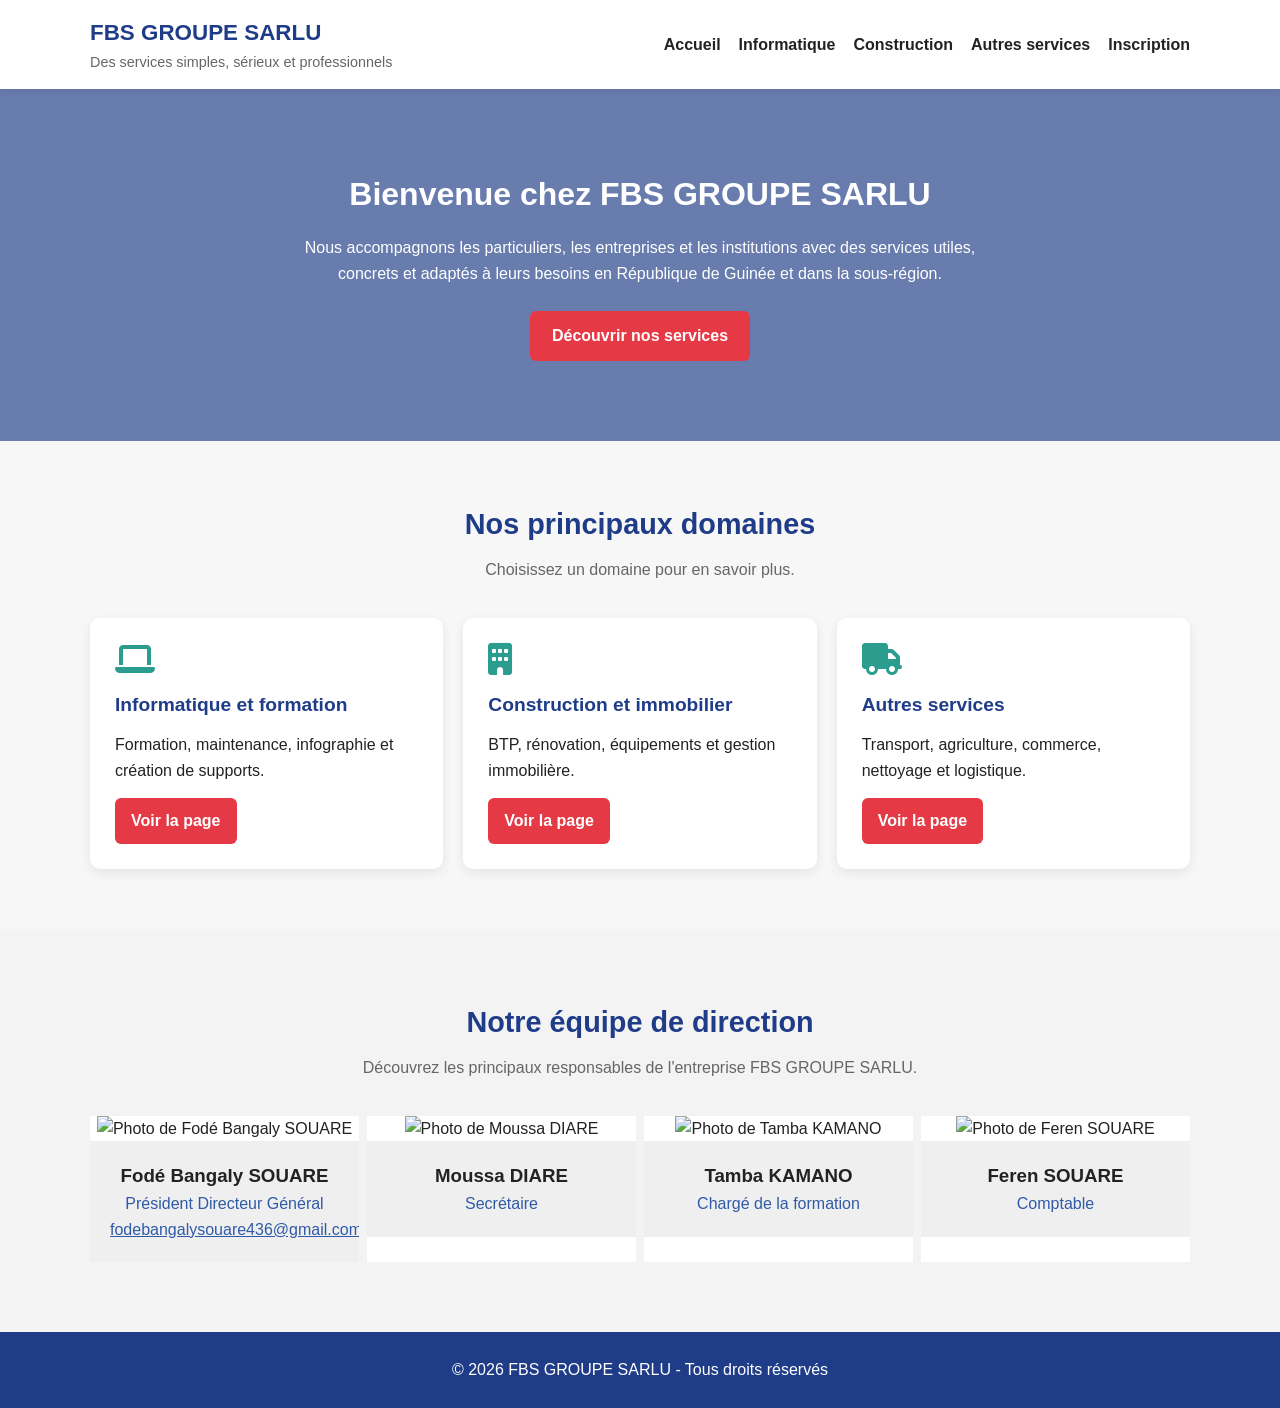
==== index.html @ 75ea6376 "Add files via upload" ====
<!DOCTYPE html>
<html lang="fr">
<head>
  <meta charset="UTF-8">
  <meta name="viewport" content="width=device-width, initial-scale=1.0">
  <title>FBS GROUPE SARLU - Accueil</title>

  <!-- Feuille de style principale pour toutes les pages du site -->
  <link rel="stylesheet" href="style.css">

  <!-- Bibliothèque d’icônes -->
  <link rel="stylesheet" href="https://cdnjs.cloudflare.com/ajax/libs/font-awesome/6.4.0/css/all.min.css">
</head>
<body>

  <!-- En-tête -->
  <header>
    <div class="conteneur contenu-entete">

      <!-- Logo et nom de l’entreprise -->
      <div class="logo">
        <h1>FBS GROUPE SARLU</h1>
        <p>Des services simples, sérieux et professionnels</p>
      </div>

      <!-- Bouton du menu sur téléphone -->
      <button class="bouton-menu" id="boutonMenu" aria-label="Ouvrir le menu">
        <i class="fas fa-bars"></i>
      </button>

      <!-- Menu de navigation à partir de la page principal-->
      <nav>
        <ul id="menu">
          <li><a href="index.html">Accueil</a></li>
          <li><a href="informatique.html">Informatique</a></li>
          <li><a href="construction.html">Construction</a></li>
          <li><a href="services.html">Autres services</a></li>
          <li><a href="inscription.html">Inscription</a></li>
        </ul>
      </nav>

    </div>
  </header>

  <!-- Bannière principale -->
  <section class="banniere accueil">
    <div class="conteneur">
      <h2>Bienvenue chez FBS GROUPE SARLU</h2>
      <p>
        Nous accompagnons les particuliers, les entreprises et les institutions
        avec des services utiles, concrets et adaptés à leurs besoins en République de Guinée
        et dans la sous-région.
      </p>
      <a href="#mon_ancre" class="bouton">Découvrir nos services</a>
    </div>
  </section>

  <!-- Présentation des domaines -->
  <section>
    <div class="conteneur">
      <div class="titre-section">
        <h2 id="mon_ancre"> Nos principaux domaines</h2>
        <p>Choisissez un domaine pour en savoir plus.</p>
      </div>

      <div class="grille-3">

        <div class="carte">
          <i class="fas fa-laptop"></i>
          <h3>Informatique et formation</h3>
          <p>Formation, maintenance, infographie et création de supports.</p>
          <a href="informatique.html" class="bouton petit-bouton">Voir la page</a>
        </div>

        <div class="carte">
          <i class="fas fa-building"></i>
          <h3>Construction et immobilier</h3>
          <p>BTP, rénovation, équipements et gestion immobilière.</p>
          <a href="construction.html" class="bouton petit-bouton">Voir la page</a>
        </div>

        <div class="carte">
          <i class="fas fa-truck"></i>
          <h3>Autres services</h3>
          <p>Transport, agriculture, commerce, nettoyage et logistique.</p>
          <a href="services.html" class="bouton petit-bouton">Voir la page</a>
        </div>

      </div>
    </div>
  </section>

  <!-- Équipe de direction -->
  <section class="equipe">
    <div class="conteneur">
      <div class="titre-section">
        <h2>Notre équipe de direction</h2>
        <p>Découvrez les principaux responsables de l'entreprise FBS GROUPE SARLU.</p>
      </div>

      <div class="grille-equipe">

        <div class="membre">
          <img src="IMAGES/photo Fodé Bangaly Souaré.jpg" alt="Photo de Fodé Bangaly SOUARE" title="PDG SOUARE">
          <div class="infos-membre">
            <h3>Fodé Bangaly SOUARE</h3>
            <p class="poste">Président Directeur Général</p>
            <a href="mailto:fodebangalysouare436@gmail.com">fodebangalysouare436@gmail.com</a>
          </div>
        </div>

        <div class="membre">
          <img src="IMAGES/DIARE.jpeg" alt="Photo de Moussa DIARE" title="DIARE">
          <div class="infos-membre">
            <h3>Moussa DIARE</h3>
            <p class="poste">Secrétaire</p>
          </div>
        </div>

        <div class="membre">
          <img src="IMAGES/KAMANO.jpeg" alt="Photo de Tamba KAMANO">
          <div class="infos-membre">
            <h3>Tamba KAMANO</h3>
            <p class="poste">Chargé de la formation</p>
          </div>
        </div>

        <div class="membre">
          <img src="IMAGES/Feren.jpg" alt="Photo de Feren SOUARE">
          <div class="infos-membre">
            <h3>Feren SOUARE</h3>
            <p class="poste">Comptable</p>
          </div>
        </div>

      </div>
    </div>
  </section>

  <!-- Pied de page -->
  <footer>
    <p>&copy; 2026 FBS GROUPE SARLU - Tous droits réservés</p>
  </footer>

  <!-- Fichier JavaScript -->
  <script src="script.js"></script>
</body>
</html>
---- style.css ----
/* COULEURS DU SITE */
:root {
  --bleu: #1f3c88;
  --vert: #2a9d8f;
  --rouge: #e63946;
  --blanc: #ffffff;
  --gris-clair: #f7f7f7;
  --gris: #666;
  --noir: #222;
}

/* RÉGLAGES GÉNÉRAUX */
* {
  margin: 0;
  padding: 0;
  box-sizing: border-box;
}

body {
  font-family: Arial, sans-serif;
  background-color: var(--gris-clair);
  color: var(--noir);
  line-height: 1.6;
}

/* Conteneur principal */
.conteneur {
  width: 90%;
  max-width: 1100px;
  margin: auto;
}

/* EN-TÊTE */
header {
  background-color: var(--blanc);
  box-shadow: 0 2px 8px rgba(0, 0, 0, 0.08);
  position: sticky;
  top: 0;
  z-index: 1000;
}

.contenu-entete {
  display: flex;
  justify-content: space-between;
  align-items: center;
  padding: 15px 0;
  position: relative;
}

.logo h1 {
  color: var(--bleu);
  font-size: 1.4rem;
}

.logo p {
  color: var(--gris);
  font-size: 0.9rem;
}

/* MENU DE NAVIGATION */
nav ul {
  list-style: none;
  display: flex;
  gap: 18px;
}

nav a {
  text-decoration: none;
  color: var(--noir);
  font-weight: bold;
}

nav a:hover {
  color: var(--vert);
}

/* Bouton menu mobile */
.bouton-menu {
  display: none;
  background: none;
  border: none;
  font-size: 1.4rem;
  color: var(--bleu);
  cursor: pointer;
}

/* BANNIÈRES */
.banniere,
.banniere-page {
  color: white;
  text-align: center;
  padding: 80px 20px;
  background-size: cover;
  background-position: center;
}

/* Image de fond de chaque page */
.accueil {
  background: linear-gradient(rgba(31, 61, 136, 0.664), rgba(31, 61, 136, 0.664)), 
    url("IMAGES/fond_cyber.jpeg");
    background-size: contain;
    background-position: center;
}

.informatique {
  background: linear-gradient(rgba(31, 60, 136, 0.85), rgba(31, 60, 136, 0.85)), 
    url("IMAGES/formation_informatique.jpeg");
  background-size: cover;
  background-position: center;
}

.construction {
  background: linear-gradient(rgba(31, 61, 136, 0.664), rgba(31, 61, 136, 0.664)), 
    url("IMAGES/fond_construction.jpg");
    background-size: cover;
    background-position: center;
}

.services {
  background: linear-gradient(rgba(31, 60, 136, 0.85), rgba(31, 60, 136, 0.85)), 
    url("IMAGES/font_service.jpg");
    background-size: cover;
    background-position: center;
}

.inscription-page {
  background: linear-gradient(rgba(249, 249, 250, 0), rgba(106, 119, 153, 0.85)),
    url("IMAGES/inscripyion.jpg");
}

.banniere h2,
.banniere-page h2 {
  font-size: 2rem;
  margin-bottom: 15px;
}

.banniere p,
.banniere-page p {
  max-width: 700px;
  margin: 0 auto 25px;
}

/* BOUTONS */
.bouton {
  display: inline-block;
  background-color: var(--rouge);
  color: white;
  text-decoration: none;
  padding: 12px 22px;
  border-radius: 6px;
  font-weight: bold;
}

.petit-bouton {
  margin-top: 15px;
  padding: 10px 16px;
}

/* SECTIONS */
section {
  padding: 60px 0;
}

.titre-section {
  text-align: center;
  margin-bottom: 35px;
}

.titre-section h2,
.titre-simple {
  color: var(--bleu);
  font-size: 1.8rem;
  margin-bottom: 10px;
}

.titre-section p {
  color: var(--gris);
}

/* CARTES / SERVICES */
.grille-3 {
  display: grid;
  grid-template-columns: repeat(3, 1fr);
  gap: 20px;
}

.carte {
  background-color: var(--blanc);
  padding: 25px;
  border-radius: 10px;
  box-shadow: 0 4px 12px rgba(0, 0, 0, 0.08);
}

.carte i {
  font-size: 2rem;
  color: var(--vert);
  margin-bottom: 15px;
}

.carte h3 {
  color: var(--bleu);
  margin-bottom: 12px;
  font-size: 1.2rem;
}

/* BLOCS DES INFORMATIONS LIEES AUX IMAGES ET TEXTES */
.contenu-direction,
.image-texte,
.boite-contact {
  display: grid;
  grid-template-columns: 1fr 1fr;
  gap: 30px;
  align-items: center;
}

.direction img,
.image-texte img {
  width: 100%;
  border-radius: 10px;
  object-fit: cover;
  box-shadow: 0 4px 12px rgba(0, 0, 0, 0.12);
}

/* Image un peu plus petite */
.image-texte img {
  max-width: 450px;
  height: 280px;
  object-position: center top;
}

.texte-direction {
  background-color: white;
  padding: 25px;
  border-radius: 10px;
  box-shadow: 0 4px 12px rgba(0, 0, 0, 0.08);
}

/* ÉQUIPE */
.equipe {
  background-color: #f3f3f3;
  padding: 70px 0;
}

.grille-equipe {
  display: grid;
  grid-template-columns: repeat(4, 1fr);
  gap: 8px;
}

.membre {
  background-color: white;
  text-align: center;
  overflow: hidden;
}

.membre img {
  width: 100%;
  height: 300px;
  object-fit: cover;
}

.infos-membre {
  background-color: #efefef;
  padding: 20px;
}

.membre h3 {
  font-weight: bold;
}

.membre .poste {
  color: #2f5aa8;
}

.membre a {
  color: #2f5aa8;
  decoration : none;
  background-position: center;
}

/*FORMULAIRE */
form {
  background-color: white;
  padding: 25px;
  border-radius: 10px;
  box-shadow: 0 4px 12px rgba(0, 0, 0, 0.08);
}

label {
  display: block;
  margin-bottom: 6px;
  font-weight: bold;
  color: var(--bleu);
}

input,
select,
textarea {
  width: 100%;
  padding: 12px;
  margin-bottom: 15px;
  border: 1px solid #ccc;
  border-radius: 6px;
}

button {
  background-color: var(--bleu);
  color: white;
  border: none;
  padding: 12px 18px;
  border-radius: 6px;
  cursor: pointer;
}

form button {
  width: 100%;
}

/* PIED DE PAGE */
footer {
  background-color: var(--bleu);
  color: white;
  text-align: center;
  padding: 25px;
}

/* VERSION TABLETTE */
@media (max-width: 900px) {
  .grille-3,
  .image-texte,
  .contenu-direction,
  .boite-contact,
  .grille-equipe {
    grid-template-columns: 1fr;
  }
}

/* VERSION MOBILE */
@media screen and (max-width: 1200px) {
  .bouton-menu {
    display: block;
  }

  nav ul {
    display: none;
    flex-direction: column;
    background-color: white;
    position: absolute;
    top: 70px;
    right: 5%;
    width: 220px;
    padding: 20px;
    border-radius: 10px;
    box-shadow: 0 4px 12px rgba(0, 0, 0, 0.1);
  }

  nav ul.show {
    display: flex;
  }

  .banniere h2,
  .banniere-page h2 {
    font-size: 1.6rem;
  }
}

.formations-info {
  padding: 60px 0;
  background: #f7f7f7;
}

.titre-categorie {
  color: #1f3c88;
  margin: 40px 0 20px;
  font-size: 1.5rem;
}

.grille-formations {
  display: grid;
  grid-template-columns: repeat(3, 1fr);
  gap: 20px;
}

.formation {
  background: white;
  padding: 20px;
  border-radius: 10px;
  box-shadow: 0 4px 10px rgba(0, 0, 0, 0.08);
}

.formation h4 {
  color: #1f3c88;
  margin-bottom: 12px;
  font-size: 1.15rem;
}

.formation p {
  margin-bottom: 8px;
  color: #222;
}

.infos-inscription {
  background: white;
  margin-top: 40px;
  padding: 25px;
  border-left: 5px solid #1f3c88;
  border-radius: 10px;
  box-shadow: 0 4px 10px rgba(0, 0, 0, 0.08);
}

.infos-inscription h3 {
  color: #1f3c88;
  margin-bottom: 15px;
}

@media (max-width: 900px) {
  .grille-formations {
    grid-template-columns: 1fr 1fr;
  }
}

@media (max-width: 768px) {
  .grille-formations {
    grid-template-columns: 1fr;
  }
}
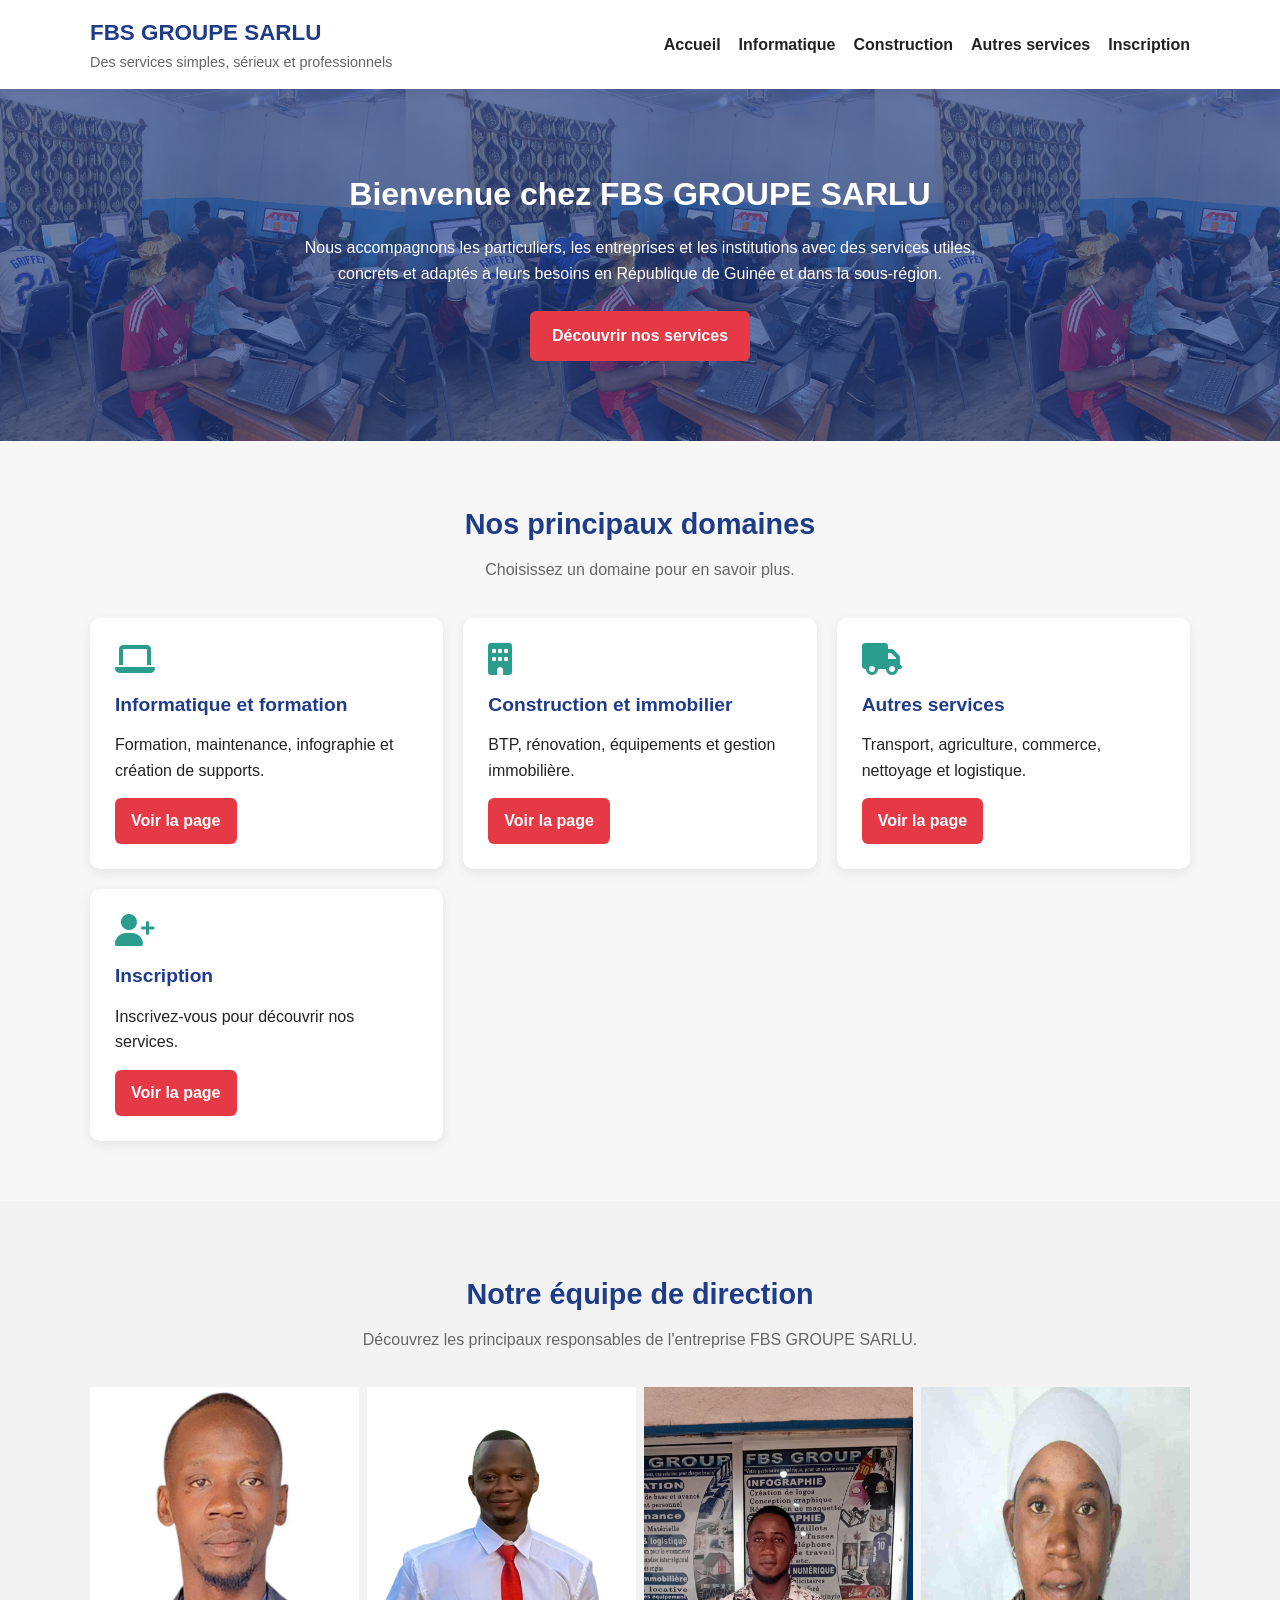
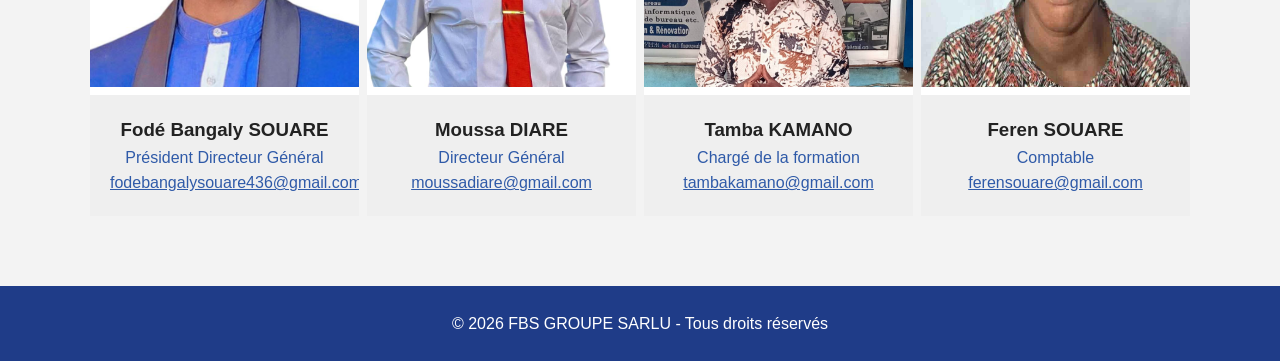
==== commit 02acfa6c: "Add files via upload" ====
--- a/index.html
+++ b/index.html
@@ -86,6 +86,13 @@
           <a href="services.html" class="bouton petit-bouton">Voir la page</a>
         </div>
 
+        <div class="carte">
+          <i class="fas fa-user-plus"></i>
+          <h3>Inscription</h3>
+          <p>Inscrivez-vous pour découvrir nos services.</p>
+          <a href="inscription.html" class="bouton petit-bouton">Voir la page</a>
+        </div>        
+
       </div>
     </div>
   </section>
@@ -101,7 +108,7 @@
       <div class="grille-equipe">
 
         <div class="membre">
-          <img src="IMAGES/photo Fodé Bangaly Souaré.jpg" alt="Photo de Fodé Bangaly SOUARE" title="PDG SOUARE">
+          <img src="IMAGES/photo_souare.jpg" alt="Photo de Fodé Bangaly SOUARE" title="PDG SOUARE">
           <div class="infos-membre">
             <h3>Fodé Bangaly SOUARE</h3>
             <p class="poste">Président Directeur Général</p>
@@ -113,23 +120,26 @@
           <img src="IMAGES/DIARE.jpeg" alt="Photo de Moussa DIARE" title="DIARE">
           <div class="infos-membre">
             <h3>Moussa DIARE</h3>
-            <p class="poste">Secrétaire</p>
+            <p class="poste">Directeur Général</p>
+            <a href="mailto:moussadiare@gmail.com">moussadiare@gmail.com</a>
           </div>
         </div>
 
         <div class="membre">
-          <img src="IMAGES/KAMANO.jpeg" alt="Photo de Tamba KAMANO">
+          <img src="IMAGES/KAMANO.jpeg" alt="Photo de Tamba KAMANO" title="KAMANO">
           <div class="infos-membre">
             <h3>Tamba KAMANO</h3>
             <p class="poste">Chargé de la formation</p>
+            <a href="mailto:tambakamano@gmail.com">tambakamano@gmail.com</a>
           </div>
         </div>
 
         <div class="membre">
-          <img src="IMAGES/Feren.jpg" alt="Photo de Feren SOUARE">
+          <img src="IMAGES/Feren.jpg" alt="Photo de Feren SOUARE" title="Feren SOUARE">
           <div class="infos-membre">
             <h3>Feren SOUARE</h3>
             <p class="poste">Comptable</p>
+            <a href="mailto:ferensouare@gmail.com">ferensouare@gmail.com</a>
           </div>
         </div>
 
--- a/style.css
+++ b/style.css
@@ -423,4 +423,5 @@
   .grille-formations {
     grid-template-columns: 1fr;
   }
-}+}
+
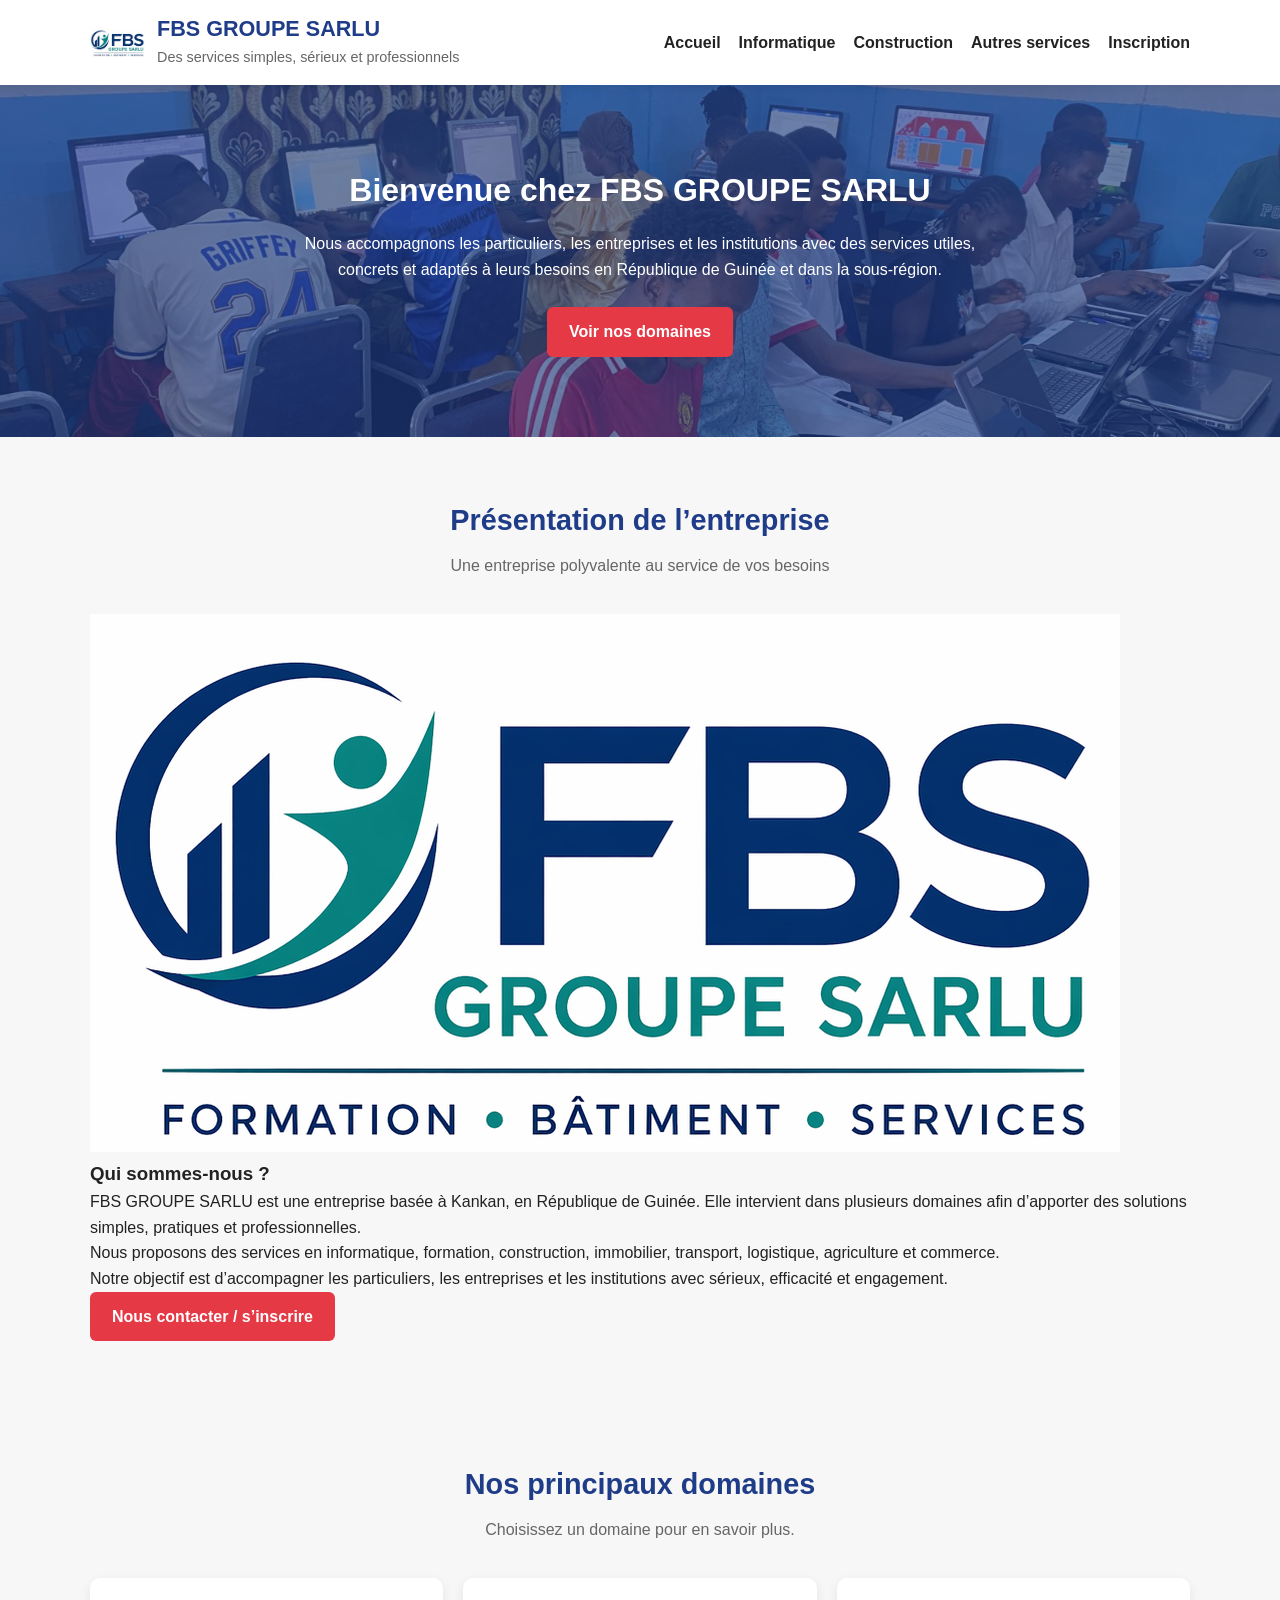
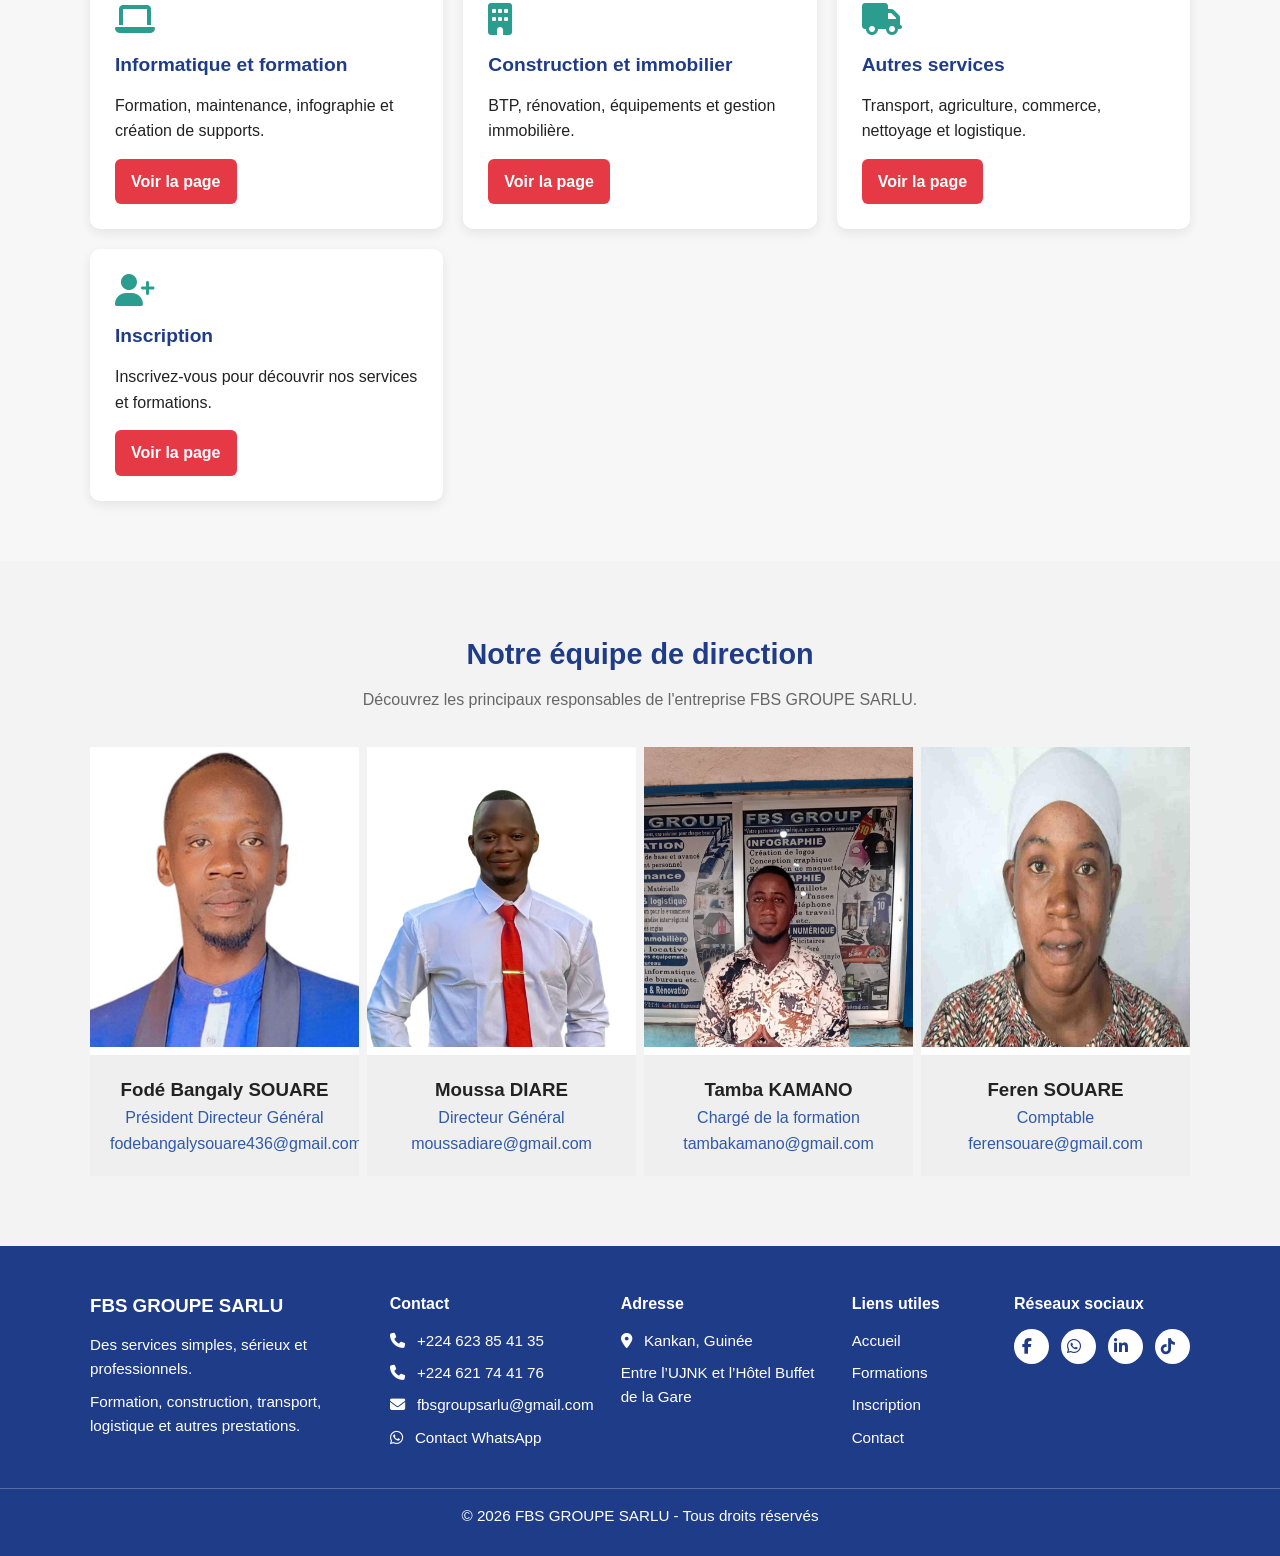
==== commit 9af6b94f: "Add files via upload" ====
--- a/index.html
+++ b/index.html
@@ -5,30 +5,29 @@
   <meta name="viewport" content="width=device-width, initial-scale=1.0">
   <title>FBS GROUPE SARLU - Accueil</title>
 
-  <!-- Feuille de style principale pour toutes les pages du site -->
   <link rel="stylesheet" href="style.css">
 
-  <!-- Bibliothèque d’icônes -->
   <link rel="stylesheet" href="https://cdnjs.cloudflare.com/ajax/libs/font-awesome/6.4.0/css/all.min.css">
 </head>
+
 <body>
 
   <!-- En-tête -->
   <header>
     <div class="conteneur contenu-entete">
 
-      <!-- Logo et nom de l’entreprise -->
       <div class="logo">
-        <h1>FBS GROUPE SARLU</h1>
-        <p>Des services simples, sérieux et professionnels</p>
-      </div>
-
-      <!-- Bouton du menu sur téléphone -->
+        <img src="IMAGES/Logo.png" alt="Logo FBS GROUPE SARLU">
+        <div class="texte-logo">
+          <h1>FBS GROUPE SARLU</h1>
+          <p>Des services simples, sérieux et professionnels</p>
+        </div>
+      </div>
+
       <button class="bouton-menu" id="boutonMenu" aria-label="Ouvrir le menu">
         <i class="fas fa-bars"></i>
       </button>
 
-      <!-- Menu de navigation à partir de la page principal-->
       <nav>
         <ul id="menu">
           <li><a href="index.html">Accueil</a></li>
@@ -51,15 +50,55 @@
         avec des services utiles, concrets et adaptés à leurs besoins en République de Guinée
         et dans la sous-région.
       </p>
-      <a href="#mon_ancre" class="bouton">Découvrir nos services</a>
+      <a href="#domaines" class="bouton">Voir nos domaines</a>
+    </div>
+  </section>
+
+  <!-- Présentation de l'entreprise -->
+  <section class="presentation-entreprise">
+    <div class="conteneur">
+
+      <div class="titre-section">
+        <h2>Présentation de l’entreprise</h2>
+        <p>Une entreprise polyvalente au service de vos besoins</p>
+      </div>
+
+      <div class="presentation-bloc">
+        <div class="presentation-logo">
+          <img src="IMAGES/Logo.png" alt="Logo FBS GROUPE SARLU">
+        </div>
+
+        <div class="presentation-texte">
+          <h3>Qui sommes-nous ?</h3>
+
+          <p>
+            FBS GROUPE SARLU est une entreprise basée à Kankan, en République de Guinée.
+            Elle intervient dans plusieurs domaines afin d’apporter des solutions simples,
+            pratiques et professionnelles.
+          </p>
+
+          <p>
+            Nous proposons des services en informatique, formation, construction,
+            immobilier, transport, logistique, agriculture et commerce.
+          </p>
+
+          <p>
+            Notre objectif est d’accompagner les particuliers, les entreprises et les
+            institutions avec sérieux, efficacité et engagement.
+          </p>
+
+          <a href="inscription.html" class="bouton bouton-secondaire">Nous contacter / s’inscrire</a>
+        </div>
+      </div>
+
     </div>
   </section>
 
   <!-- Présentation des domaines -->
-  <section>
+  <section id="domaines">
     <div class="conteneur">
       <div class="titre-section">
-        <h2 id="mon_ancre"> Nos principaux domaines</h2>
+        <h2>Nos principaux domaines</h2>
         <p>Choisissez un domaine pour en savoir plus.</p>
       </div>
 
@@ -89,9 +128,9 @@
         <div class="carte">
           <i class="fas fa-user-plus"></i>
           <h3>Inscription</h3>
-          <p>Inscrivez-vous pour découvrir nos services.</p>
+          <p>Inscrivez-vous pour découvrir nos services et formations.</p>
           <a href="inscription.html" class="bouton petit-bouton">Voir la page</a>
-        </div>        
+        </div>
 
       </div>
     </div>
@@ -147,12 +186,71 @@
     </div>
   </section>
 
-  <!-- Pied de page -->
-  <footer>
+<!-- Pied de page -->
+<footer class="footer">
+  <div class="conteneur footer-contenu">
+
+    <div class="footer-bloc">
+      <h3>FBS GROUPE SARLU</h3>
+      <p>Des services simples, sérieux et professionnels.</p>
+      <p>Formation, construction, transport, logistique et autres prestations.</p>
+    </div>
+
+    <div class="footer-bloc">
+      <h4>Contact</h4>
+
+      <p>
+        <i class="fas fa-phone"></i>
+        <a href="tel:+224623854135">+224 623 85 41 35</a>
+      </p>
+
+      <p>
+        <i class="fas fa-phone"></i>
+        <a href="tel:+224621744176">+224 621 74 41 76</a>
+      </p>
+
+      <p>
+        <i class="fas fa-envelope"></i>
+        <a href="mailto:fbsgroupsarlu@gmail.com">fbsgroupsarlu@gmail.com</a>
+      </p>
+
+      <p>
+        <i class="fab fa-whatsapp"></i>
+        <a href="https://wa.me/224623854135" target="_blank">Contact WhatsApp</a>
+      </p>
+    </div>
+
+    <div class="footer-bloc">
+      <h4>Adresse</h4>
+      <p><i class="fas fa-map-marker-alt"></i> Kankan, Guinée</p>
+      <p>Entre l’UJNK et l’Hôtel Buffet de la Gare</p>
+    </div>
+
+    <div class="footer-bloc">
+      <h4>Liens utiles</h4>
+      <p><a href="index.html">Accueil</a></p>
+      <p><a href="informatique.html">Formations</a></p>
+      <p><a href="inscription.html">Inscription</a></p>
+      <p><a href="services.html#contact">Contact</a></p>
+    </div>
+
+    <div class="footer-bloc">
+      <h4>Réseaux sociaux</h4>
+      <div class="reseaux">
+        <a href="https://www.facebook.com/share/1CaRw7N6yn/?mibextid=wwXIfr" target="_blank" aria-label="Facebook"><i class="fab fa-facebook-f"></i></a>
+        <a href="https://wa.me/224623854135" target="_blank" aria-label="WhatsApp"><i class="fab fa-whatsapp"></i></a>
+        <a href="#" aria-label="LinkedIn"><i class="fab fa-linkedin-in"></i></a>
+        <a href="#" aria-label="TikTok"><i class="fab fa-tiktok"></i></a>
+      </div>
+    </div>
+
+  </div>
+
+  <div class="footer-bas">
     <p>&copy; 2026 FBS GROUPE SARLU - Tous droits réservés</p>
-  </footer>
-
-  <!-- Fichier JavaScript -->
+  </div>
+</footer>
+
   <script src="script.js"></script>
 </body>
 </html>
--- a/style.css
+++ b/style.css
@@ -23,7 +23,6 @@
   line-height: 1.6;
 }
 
-/* Conteneur principal */
 .conteneur {
   width: 90%;
   max-width: 1100px;
@@ -45,23 +44,48 @@
   align-items: center;
   padding: 15px 0;
   position: relative;
+  gap: 35px;
+}
+
+/* LOGO */
+.logo {
+  display: flex;
+  align-items: center;
+  gap: 12px;
+  flex-shrink: 0;
+}
+
+.logo img {
+  width: 55px;
+  height: 55px;
+  object-fit: contain;
+}
+
+.texte-logo {
+  display: flex;
+  flex-direction: column;
 }
 
 .logo h1 {
   color: var(--bleu);
-  font-size: 1.4rem;
+  font-size: 1.35rem;
+  line-height: 1.2;
+  margin: 0;
+  white-space: nowrap;
 }
 
 .logo p {
   color: var(--gris);
   font-size: 0.9rem;
-}
-
-/* MENU DE NAVIGATION */
+  margin-top: 4px;
+}
+
+/* MENU */
 nav ul {
   list-style: none;
   display: flex;
   gap: 18px;
+  align-items: center;
 }
 
 nav a {
@@ -74,12 +98,12 @@
   color: var(--vert);
 }
 
-/* Bouton menu mobile */
+/* BOUTON MENU MOBILE */
 .bouton-menu {
   display: none;
   background: none;
   border: none;
-  font-size: 1.4rem;
+  font-size: 1.5rem;
   color: var(--bleu);
   cursor: pointer;
 }
@@ -94,38 +118,44 @@
   background-position: center;
 }
 
-/* Image de fond de chaque page */
 .accueil {
-  background: linear-gradient(rgba(31, 61, 136, 0.664), rgba(31, 61, 136, 0.664)), 
+  background:
+    linear-gradient(rgba(31, 61, 136, 0.66), rgba(31, 61, 136, 0.66)),
     url("IMAGES/fond_cyber.jpeg");
-    background-size: contain;
-    background-position: center;
+  background-size: cover;
+  background-position: center;
 }
 
 .informatique {
-  background: linear-gradient(rgba(31, 60, 136, 0.85), rgba(31, 60, 136, 0.85)), 
+  background:
+    linear-gradient(rgba(31, 60, 136, 0.85), rgba(31, 60, 136, 0.85)),
     url("IMAGES/formation_informatique.jpeg");
   background-size: cover;
   background-position: center;
 }
 
 .construction {
-  background: linear-gradient(rgba(31, 61, 136, 0.664), rgba(31, 61, 136, 0.664)), 
+  background:
+    linear-gradient(rgba(31, 61, 136, 0.66), rgba(31, 61, 136, 0.66)),
     url("IMAGES/fond_construction.jpg");
-    background-size: cover;
-    background-position: center;
+  background-size: cover;
+  background-position: center;
 }
 
 .services {
-  background: linear-gradient(rgba(31, 60, 136, 0.85), rgba(31, 60, 136, 0.85)), 
+  background:
+    linear-gradient(rgba(31, 60, 136, 0.85), rgba(31, 60, 136, 0.85)),
     url("IMAGES/font_service.jpg");
-    background-size: cover;
-    background-position: center;
+  background-size: cover;
+  background-position: center;
 }
 
 .inscription-page {
-  background: linear-gradient(rgba(249, 249, 250, 0), rgba(106, 119, 153, 0.85)),
-    url("IMAGES/inscripyion.jpg");
+  background:
+    linear-gradient(rgba(31, 60, 136, 0.75), rgba(31, 60, 136, 0.75)),
+    url("IMAGES/inscription.jpg");
+  background-size: cover;
+  background-position: center;
 }
 
 .banniere h2,
@@ -151,6 +181,10 @@
   font-weight: bold;
 }
 
+.bouton:hover {
+  opacity: 0.9;
+}
+
 .petit-bouton {
   margin-top: 15px;
   padding: 10px 16px;
@@ -203,7 +237,7 @@
   font-size: 1.2rem;
 }
 
-/* BLOCS DES INFORMATIONS LIEES AUX IMAGES ET TEXTES */
+/* BLOCS IMAGE + TEXTE */
 .contenu-direction,
 .image-texte,
 .boite-contact {
@@ -221,7 +255,6 @@
   box-shadow: 0 4px 12px rgba(0, 0, 0, 0.12);
 }
 
-/* Image un peu plus petite */
 .image-texte img {
   max-width: 450px;
   height: 280px;
@@ -268,17 +301,16 @@
   font-weight: bold;
 }
 
-.membre .poste {
-  color: #2f5aa8;
-}
-
+.membre .poste,
 .membre a {
   color: #2f5aa8;
-  decoration : none;
-  background-position: center;
-}
-
-/*FORMULAIRE */
+}
+
+.membre a {
+  text-decoration: none;
+}
+
+/* FORMULAIRE */
 form {
   background-color: white;
   padding: 25px;
@@ -316,15 +348,152 @@
   width: 100%;
 }
 
+/* FORMATIONS */
+.formations-info {
+  padding: 60px 0;
+  background: var(--gris-clair);
+}
+
+.titre-categorie {
+  color: var(--bleu);
+  margin: 40px 0 20px;
+  font-size: 1.5rem;
+}
+
+.grille-formations {
+  display: grid;
+  grid-template-columns: repeat(3, 1fr);
+  gap: 20px;
+}
+
+.formation {
+  background: white;
+  padding: 20px;
+  border-radius: 10px;
+  box-shadow: 0 4px 10px rgba(0, 0, 0, 0.08);
+}
+
+.formation h4 {
+  color: var(--bleu);
+  margin-bottom: 12px;
+  font-size: 1.15rem;
+}
+
+.formation p {
+  margin-bottom: 8px;
+  color: var(--noir);
+}
+
+.infos-inscription {
+  background: white;
+  margin-top: 40px;
+  padding: 25px;
+  border-left: 5px solid var(--bleu);
+  border-radius: 10px;
+  box-shadow: 0 4px 10px rgba(0, 0, 0, 0.08);
+}
+
+.infos-inscription h3 {
+  color: var(--bleu);
+  margin-bottom: 15px;
+}
+
+/* BLOC PDF */
+.bloc-pdf {
+  background-color: #ffffff;
+}
+
+.carte-pdf {
+  display: flex;
+  align-items: center;
+  gap: 25px;
+  background: var(--blanc);
+  padding: 30px;
+  border-radius: 12px;
+  box-shadow: 0 4px 12px rgba(0, 0, 0, 0.08);
+  border-left: 6px solid var(--rouge);
+}
+
+.carte-pdf i {
+  font-size: 3rem;
+  color: var(--rouge);
+}
+
+.carte-pdf h3 {
+  color: var(--bleu);
+  margin-bottom: 10px;
+}
+
+.carte-pdf p {
+  margin-bottom: 18px;
+}
+
 /* PIED DE PAGE */
-footer {
-  background-color: var(--bleu);
+.footer {
+  background: var(--bleu);
   color: white;
+  padding: 45px 0 20px;
+}
+
+.footer-contenu {
+  display: grid;
+  grid-template-columns: 2fr 1.5fr 1.5fr 1fr 1fr;
+  gap: 25px;
+}
+
+.footer h3,
+.footer h4 {
+  margin-bottom: 12px;
+}
+
+.footer p {
+  margin-bottom: 8px;
+  font-size: 0.95rem;
+}
+
+.footer a {
+  color: white;
+  text-decoration: none;
+}
+
+.footer a:hover {
+  color: var(--vert);
+}
+
+.footer i {
+  margin-right: 8px;
+}
+
+.reseaux {
+  display: flex;
+  gap: 12px;
+}
+
+.reseaux a {
+  background: white;
+  color: var(--bleu);
+  width: 35px;
+  height: 35px;
+  border-radius: 50%;
+  display: flex;
+  align-items: center;
+  justify-content: center;
+  font-size: 1rem;
+}
+
+.reseaux a:hover {
+  background: var(--vert);
+  color: white;
+}
+
+.footer-bas {
   text-align: center;
-  padding: 25px;
-}
-
-/* VERSION TABLETTE */
+  margin-top: 30px;
+  padding-top: 15px;
+  border-top: 1px solid rgba(255, 255, 255, 0.25);
+}
+
+/* TABLETTE */
 @media (max-width: 900px) {
   .grille-3,
   .image-texte,
@@ -333,10 +502,18 @@
   .grille-equipe {
     grid-template-columns: 1fr;
   }
-}
-
-/* VERSION MOBILE */
-@media screen and (max-width: 1200px) {
+
+  .grille-formations {
+    grid-template-columns: 1fr 1fr;
+  }
+
+  .footer-contenu {
+    grid-template-columns: 1fr 1fr;
+  }
+}
+
+/* MOBILE */
+@media (max-width: 768px) {
   .bouton-menu {
     display: block;
   }
@@ -346,12 +523,12 @@
     flex-direction: column;
     background-color: white;
     position: absolute;
-    top: 70px;
-    right: 5%;
-    width: 220px;
+    top: 75px;
+    right: 0;
+    width: 230px;
     padding: 20px;
     border-radius: 10px;
-    box-shadow: 0 4px 12px rgba(0, 0, 0, 0.1);
+    box-shadow: 0 4px 12px rgba(0, 0, 0, 0.12);
   }
 
   nav ul.show {
@@ -362,66 +539,36 @@
   .banniere-page h2 {
     font-size: 1.6rem;
   }
-}
-
-.formations-info {
-  padding: 60px 0;
-  background: #f7f7f7;
-}
-
-.titre-categorie {
-  color: #1f3c88;
-  margin: 40px 0 20px;
-  font-size: 1.5rem;
-}
-
-.grille-formations {
-  display: grid;
-  grid-template-columns: repeat(3, 1fr);
-  gap: 20px;
-}
-
-.formation {
-  background: white;
-  padding: 20px;
-  border-radius: 10px;
-  box-shadow: 0 4px 10px rgba(0, 0, 0, 0.08);
-}
-
-.formation h4 {
-  color: #1f3c88;
-  margin-bottom: 12px;
-  font-size: 1.15rem;
-}
-
-.formation p {
-  margin-bottom: 8px;
-  color: #222;
-}
-
-.infos-inscription {
-  background: white;
-  margin-top: 40px;
-  padding: 25px;
-  border-left: 5px solid #1f3c88;
-  border-radius: 10px;
-  box-shadow: 0 4px 10px rgba(0, 0, 0, 0.08);
-}
-
-.infos-inscription h3 {
-  color: #1f3c88;
-  margin-bottom: 15px;
-}
-
-@media (max-width: 900px) {
-  .grille-formations {
-    grid-template-columns: 1fr 1fr;
-  }
-}
-
-@media (max-width: 768px) {
+
   .grille-formations {
     grid-template-columns: 1fr;
   }
-}
-
+
+  .footer-contenu {
+    grid-template-columns: 1fr;
+    text-align: center;
+  }
+
+  .reseaux {
+    justify-content: center;
+  }
+
+  .carte-pdf {
+    flex-direction: column;
+    text-align: center;
+  }
+
+  .logo img {
+    width: 70px;
+    height: 70px;
+  }
+
+  .logo h1 {
+    font-size: 1.05rem;
+  }
+
+  .logo p {
+    font-size: 0.8rem;
+  }
+}
+
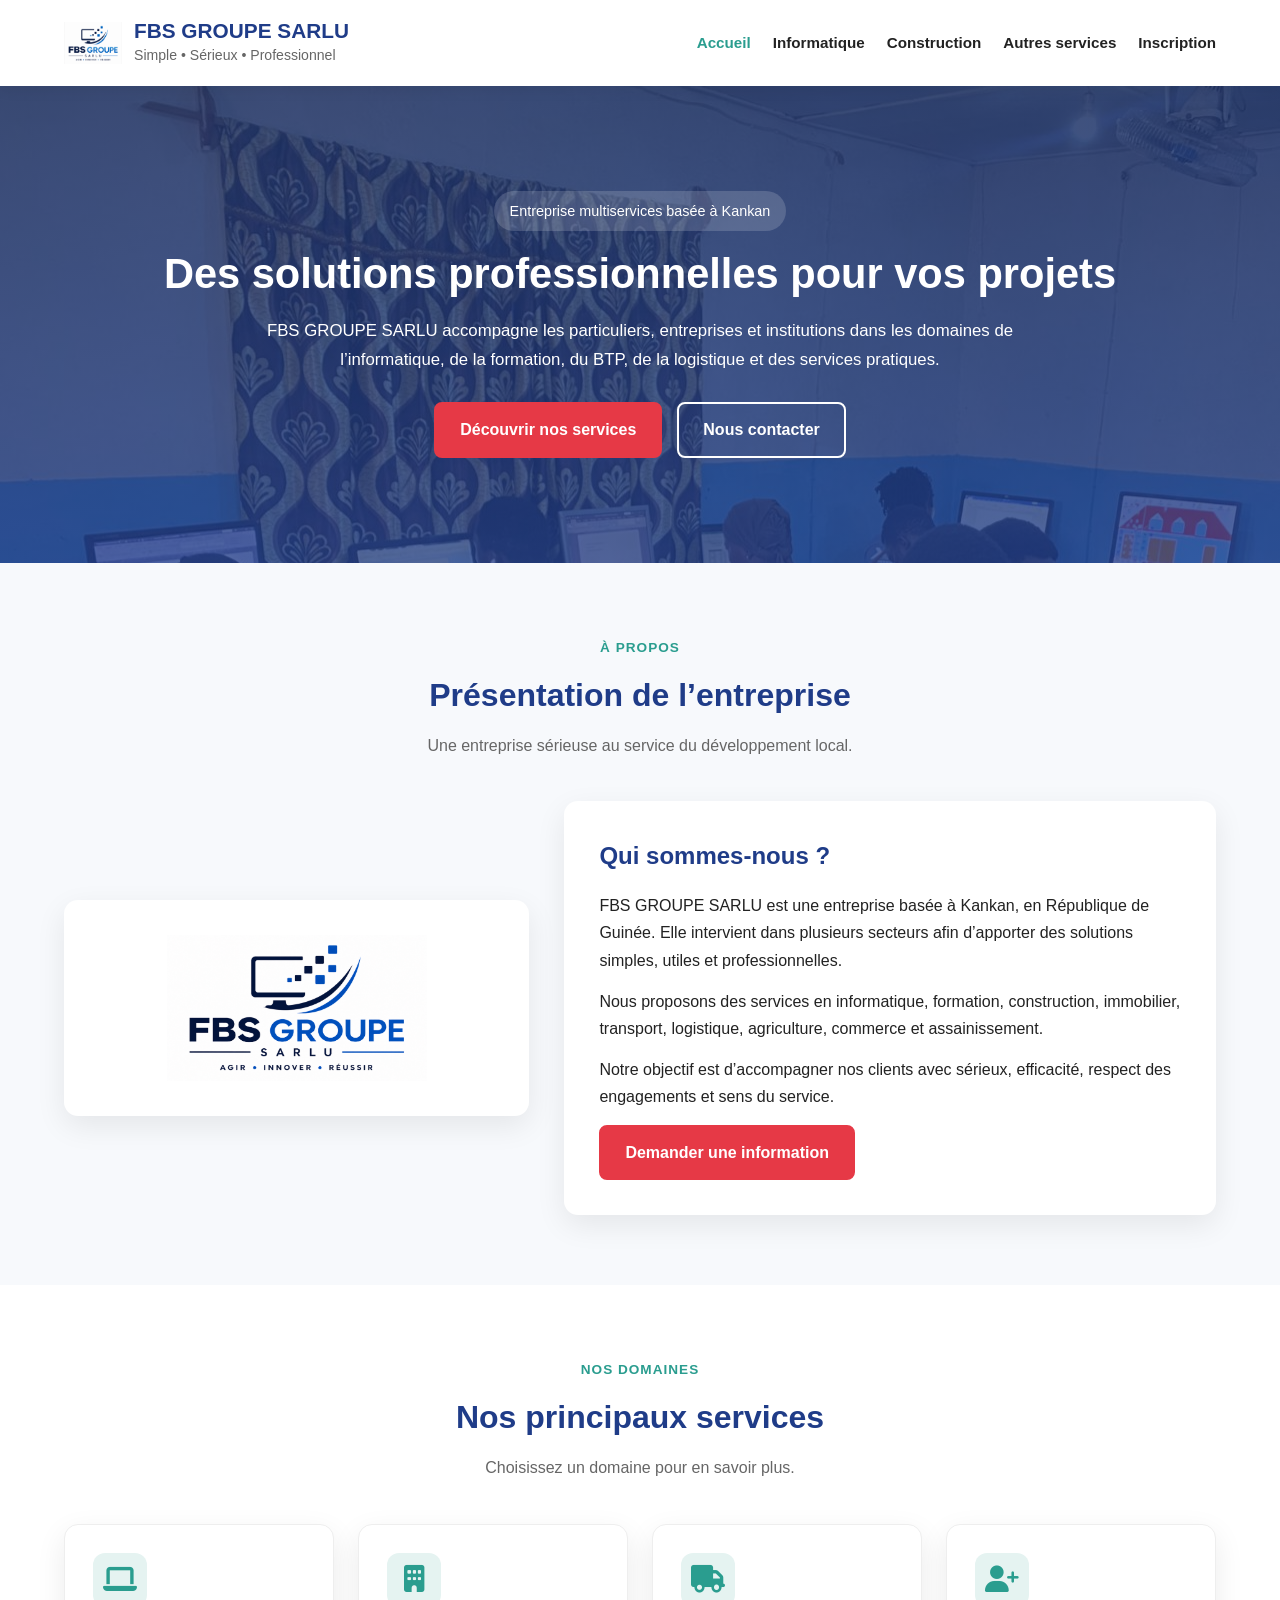
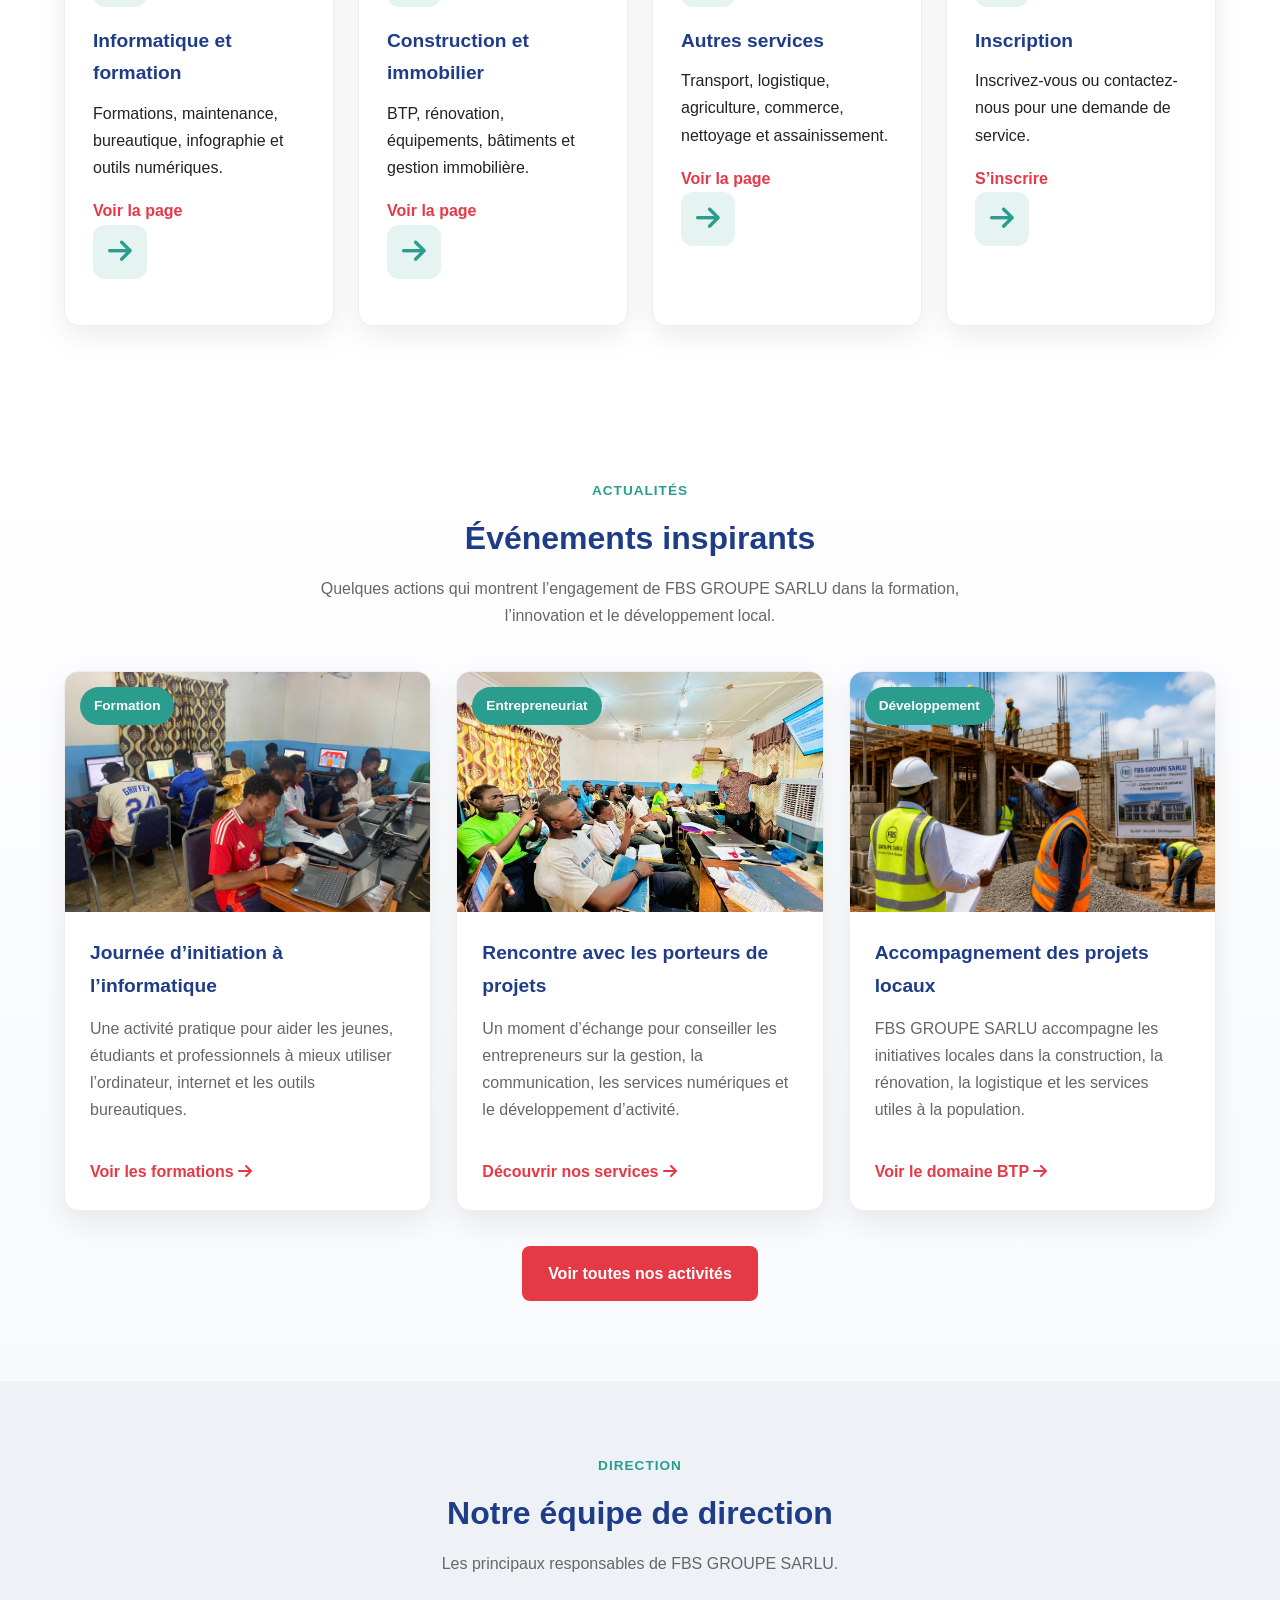
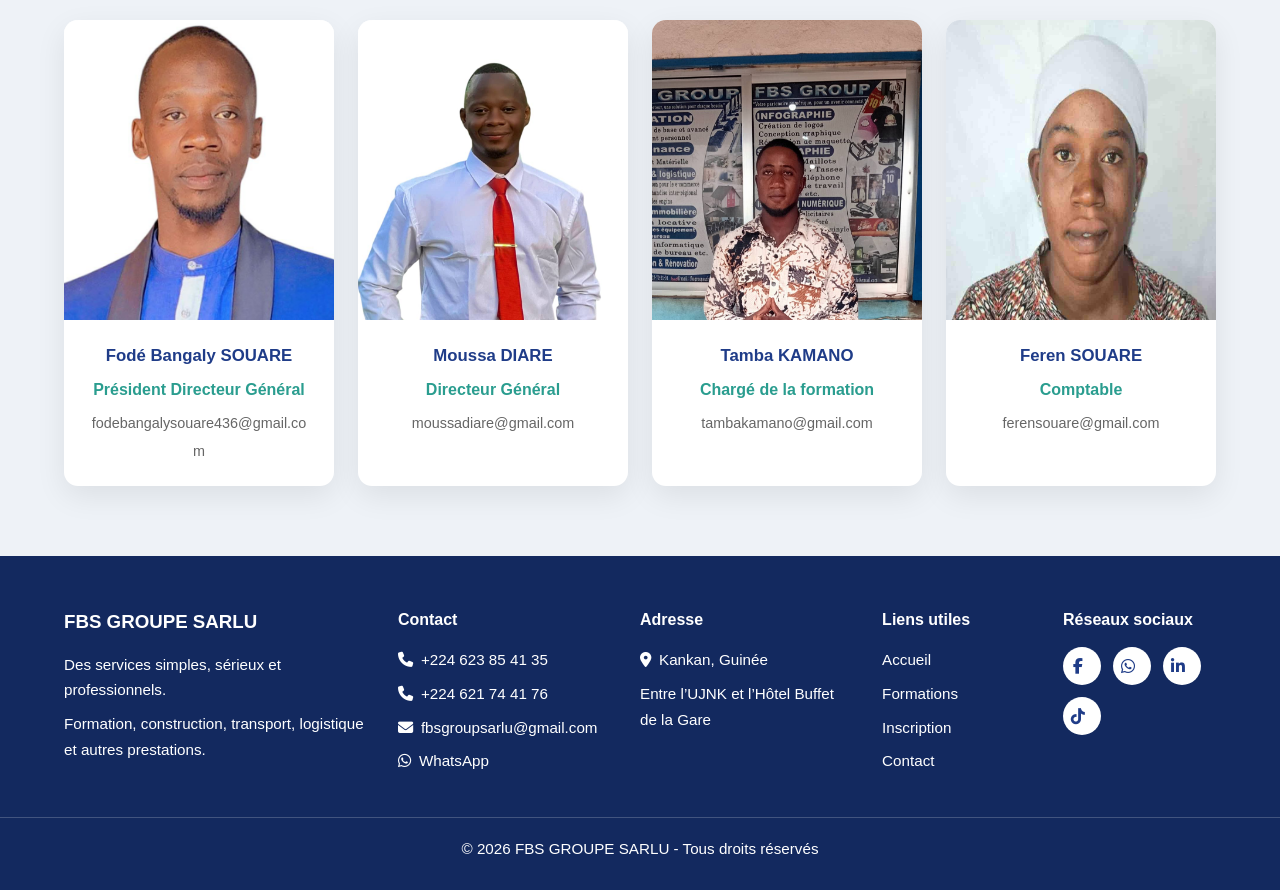
==== commit b089da77: "Add files via upload" ====
--- a/index.html
+++ b/index.html
@@ -4,33 +4,32 @@
   <meta charset="UTF-8">
   <meta name="viewport" content="width=device-width, initial-scale=1.0">
   <title>FBS GROUPE SARLU - Accueil</title>
+  <meta name="description" content="FBS GROUPE SARLU, entreprise polyvalente basée à Kankan en Guinée : informatique, formation, construction, transport, logistique, agriculture et services.">
 
   <link rel="stylesheet" href="style.css">
-
   <link rel="stylesheet" href="https://cdnjs.cloudflare.com/ajax/libs/font-awesome/6.4.0/css/all.min.css">
 </head>
 
 <body>
 
-  <!-- En-tête -->
-  <header>
+  <header class="entete">
     <div class="conteneur contenu-entete">
 
-      <div class="logo">
+      <a href="index.html" class="logo">
         <img src="IMAGES/Logo.png" alt="Logo FBS GROUPE SARLU">
         <div class="texte-logo">
           <h1>FBS GROUPE SARLU</h1>
-          <p>Des services simples, sérieux et professionnels</p>
-        </div>
-      </div>
+          <p>Simple • Sérieux • Professionnel</p>
+        </div>
+      </a>
 
       <button class="bouton-menu" id="boutonMenu" aria-label="Ouvrir le menu">
         <i class="fas fa-bars"></i>
       </button>
 
-      <nav>
+      <nav class="navigation">
         <ul id="menu">
-          <li><a href="index.html">Accueil</a></li>
+          <li><a class="actif" href="index.html">Accueil</a></li>
           <li><a href="informatique.html">Informatique</a></li>
           <li><a href="construction.html">Construction</a></li>
           <li><a href="services.html">Autres services</a></li>
@@ -41,215 +40,283 @@
     </div>
   </header>
 
-  <!-- Bannière principale -->
-  <section class="banniere accueil">
-    <div class="conteneur">
-      <h2>Bienvenue chez FBS GROUPE SARLU</h2>
+  <main>
+
+    <section class="banniere accueil">
+      <div class="conteneur">
+        <span class="badge">Entreprise multiservices basée à Kankan</span>
+        <h2>Des solutions professionnelles pour vos projets</h2>
+        <p>
+          FBS GROUPE SARLU accompagne les particuliers, entreprises et institutions
+          dans les domaines de l’informatique, de la formation, du BTP, de la logistique
+          et des services pratiques.
+        </p>
+        <div class="actions">
+          <a href="#domaines" class="bouton">Découvrir nos services</a>
+          <a href="inscription.html" class="bouton bouton-secondaire">Nous contacter</a>
+        </div>
+      </div>
+    </section>
+
+    <section class="presentation-entreprise">
+      <div class="conteneur">
+
+        <div class="titre-section">
+          <span>À propos</span>
+          <h2>Présentation de l’entreprise</h2>
+          <p>Une entreprise sérieuse au service du développement local.</p>
+        </div>
+
+        <div class="presentation-bloc">
+          <div class="presentation-logo">
+            <img src="IMAGES/Logo2.png" alt="Logo FBS GROUPE SARLU">
+          </div>
+
+          <div class="presentation-texte">
+            <h3>Qui sommes-nous ?</h3>
+            <p>
+              FBS GROUPE SARLU est une entreprise basée à Kankan, en République de Guinée.
+              Elle intervient dans plusieurs secteurs afin d’apporter des solutions simples,
+              utiles et professionnelles.
+            </p>
+            <p>
+              Nous proposons des services en informatique, formation, construction,
+              immobilier, transport, logistique, agriculture, commerce et assainissement.
+            </p>
+            <p>
+              Notre objectif est d’accompagner nos clients avec sérieux, efficacité,
+              respect des engagements et sens du service.
+            </p>
+
+            <a href="inscription.html" class="bouton">Demander une information</a>
+          </div>
+        </div>
+
+      </div>
+    </section>
+
+    <section id="domaines" class="section-claire">
+      <div class="conteneur">
+        <div class="titre-section">
+          <span>Nos domaines</span>
+          <h2>Nos principaux services</h2>
+          <p>Choisissez un domaine pour en savoir plus.</p>
+        </div>
+
+        <div class="grille-4">
+
+          <article class="carte">
+            <i class="fas fa-laptop"></i>
+            <h3>Informatique et formation</h3>
+            <p>Formations, maintenance, bureautique, infographie et outils numériques.</p>
+            <a href="informatique.html" class="lien-carte">Voir la page <i class="fas fa-arrow-right"></i></a>
+          </article>
+
+          <article class="carte">
+            <i class="fas fa-building"></i>
+            <h3>Construction et immobilier</h3>
+            <p>BTP, rénovation, équipements, bâtiments et gestion immobilière.</p>
+            <a href="construction.html" class="lien-carte">Voir la page <i class="fas fa-arrow-right"></i></a>
+          </article>
+
+          <article class="carte">
+            <i class="fas fa-truck"></i>
+            <h3>Autres services</h3>
+            <p>Transport, logistique, agriculture, commerce, nettoyage et assainissement.</p>
+            <a href="services.html" class="lien-carte">Voir la page <i class="fas fa-arrow-right"></i></a>
+          </article>
+
+          <article class="carte">
+            <i class="fas fa-user-plus"></i>
+            <h3>Inscription</h3>
+            <p>Inscrivez-vous ou contactez-nous pour une demande de service.</p>
+            <a href="inscription.html" class="lien-carte">S’inscrire <i class="fas fa-arrow-right"></i></a>
+          </article>
+
+        </div>
+      </div>
+    </section>
+
+<!-- ================= ACTUALITÉS ET ÉVÉNEMENTS ================= -->
+<section class="evenements">
+  <div class="conteneur">
+
+    <div class="titre-section">
+      <span>Actualités</span>
+      <h2>Événements inspirants</h2>
       <p>
-        Nous accompagnons les particuliers, les entreprises et les institutions
-        avec des services utiles, concrets et adaptés à leurs besoins en République de Guinée
-        et dans la sous-région.
+        Quelques actions qui montrent l’engagement de FBS GROUPE SARLU
+        dans la formation, l’innovation et le développement local.
       </p>
-      <a href="#domaines" class="bouton">Voir nos domaines</a>
-    </div>
-  </section>
-
-  <!-- Présentation de l'entreprise -->
-  <section class="presentation-entreprise">
-    <div class="conteneur">
-
-      <div class="titre-section">
-        <h2>Présentation de l’entreprise</h2>
-        <p>Une entreprise polyvalente au service de vos besoins</p>
-      </div>
-
-      <div class="presentation-bloc">
-        <div class="presentation-logo">
-          <img src="IMAGES/Logo.png" alt="Logo FBS GROUPE SARLU">
-        </div>
-
-        <div class="presentation-texte">
-          <h3>Qui sommes-nous ?</h3>
-
+    </div>
+
+    <div class="grille-evenements">
+
+      <article class="evenement">
+        <div class="image-evenement">
+          <img src="IMAGES/evenement_formation.png" alt="Formation informatique">
+          <span class="etiquette-evenement">Formation</span>
+        </div>
+
+        <div class="contenu-evenement">
+          <h3>Journée d’initiation à l’informatique</h3>
           <p>
-            FBS GROUPE SARLU est une entreprise basée à Kankan, en République de Guinée.
-            Elle intervient dans plusieurs domaines afin d’apporter des solutions simples,
-            pratiques et professionnelles.
+            Une activité pratique pour aider les jeunes, étudiants et professionnels
+            à mieux utiliser l’ordinateur, internet et les outils bureautiques.
           </p>
 
+          <a href="informatique.html" class="lien-carte">
+            Voir les formations <i class="fas fa-arrow-right"></i>
+          </a>
+        </div>
+      </article>
+
+      <article class="evenement">
+        <div class="image-evenement">
+          <img src="IMAGES/evenement_entreprise.png" alt="Rencontre professionnelle">
+          <span class="etiquette-evenement">Entrepreneuriat</span>
+        </div>
+
+        <div class="contenu-evenement">
+          <h3>Rencontre avec les porteurs de projets</h3>
           <p>
-            Nous proposons des services en informatique, formation, construction,
-            immobilier, transport, logistique, agriculture et commerce.
+            Un moment d’échange pour conseiller les entrepreneurs sur la gestion,
+            la communication, les services numériques et le développement d’activité.
           </p>
 
+          <a href="services.html" class="lien-carte">
+            Découvrir nos services <i class="fas fa-arrow-right"></i>
+          </a>
+        </div>
+      </article>
+
+      <article class="evenement">
+        <div class="image-evenement">
+          <img src="IMAGES/evenement_construction.png" alt="Projet de construction">
+          <span class="etiquette-evenement">Développement</span>
+        </div>
+
+        <div class="contenu-evenement">
+          <h3>Accompagnement des projets locaux</h3>
           <p>
-            Notre objectif est d’accompagner les particuliers, les entreprises et les
-            institutions avec sérieux, efficacité et engagement.
+            FBS GROUPE SARLU accompagne les initiatives locales dans la construction,
+            la rénovation, la logistique et les services utiles à la population.
           </p>
 
-          <a href="inscription.html" class="bouton bouton-secondaire">Nous contacter / s’inscrire</a>
-        </div>
-      </div>
-
-    </div>
-  </section>
-
-  <!-- Présentation des domaines -->
-  <section id="domaines">
-    <div class="conteneur">
-      <div class="titre-section">
-        <h2>Nos principaux domaines</h2>
-        <p>Choisissez un domaine pour en savoir plus.</p>
-      </div>
-
-      <div class="grille-3">
-
-        <div class="carte">
-          <i class="fas fa-laptop"></i>
-          <h3>Informatique et formation</h3>
-          <p>Formation, maintenance, infographie et création de supports.</p>
-          <a href="informatique.html" class="bouton petit-bouton">Voir la page</a>
-        </div>
-
-        <div class="carte">
-          <i class="fas fa-building"></i>
-          <h3>Construction et immobilier</h3>
-          <p>BTP, rénovation, équipements et gestion immobilière.</p>
-          <a href="construction.html" class="bouton petit-bouton">Voir la page</a>
-        </div>
-
-        <div class="carte">
-          <i class="fas fa-truck"></i>
-          <h3>Autres services</h3>
-          <p>Transport, agriculture, commerce, nettoyage et logistique.</p>
-          <a href="services.html" class="bouton petit-bouton">Voir la page</a>
-        </div>
-
-        <div class="carte">
-          <i class="fas fa-user-plus"></i>
-          <h3>Inscription</h3>
-          <p>Inscrivez-vous pour découvrir nos services et formations.</p>
-          <a href="inscription.html" class="bouton petit-bouton">Voir la page</a>
-        </div>
-
-      </div>
-    </div>
-  </section>
-
-  <!-- Équipe de direction -->
-  <section class="equipe">
-    <div class="conteneur">
-      <div class="titre-section">
-        <h2>Notre équipe de direction</h2>
-        <p>Découvrez les principaux responsables de l'entreprise FBS GROUPE SARLU.</p>
-      </div>
-
-      <div class="grille-equipe">
-
-        <div class="membre">
-          <img src="IMAGES/photo_souare.jpg" alt="Photo de Fodé Bangaly SOUARE" title="PDG SOUARE">
-          <div class="infos-membre">
-            <h3>Fodé Bangaly SOUARE</h3>
-            <p class="poste">Président Directeur Général</p>
-            <a href="mailto:fodebangalysouare436@gmail.com">fodebangalysouare436@gmail.com</a>
-          </div>
-        </div>
-
-        <div class="membre">
-          <img src="IMAGES/DIARE.jpeg" alt="Photo de Moussa DIARE" title="DIARE">
-          <div class="infos-membre">
-            <h3>Moussa DIARE</h3>
-            <p class="poste">Directeur Général</p>
-            <a href="mailto:moussadiare@gmail.com">moussadiare@gmail.com</a>
-          </div>
-        </div>
-
-        <div class="membre">
-          <img src="IMAGES/KAMANO.jpeg" alt="Photo de Tamba KAMANO" title="KAMANO">
-          <div class="infos-membre">
-            <h3>Tamba KAMANO</h3>
-            <p class="poste">Chargé de la formation</p>
-            <a href="mailto:tambakamano@gmail.com">tambakamano@gmail.com</a>
-          </div>
-        </div>
-
-        <div class="membre">
-          <img src="IMAGES/Feren.jpg" alt="Photo de Feren SOUARE" title="Feren SOUARE">
-          <div class="infos-membre">
-            <h3>Feren SOUARE</h3>
-            <p class="poste">Comptable</p>
-            <a href="mailto:ferensouare@gmail.com">ferensouare@gmail.com</a>
-          </div>
-        </div>
-
-      </div>
-    </div>
-  </section>
-
-<!-- Pied de page -->
-<footer class="footer">
-  <div class="conteneur footer-contenu">
-
-    <div class="footer-bloc">
-      <h3>FBS GROUPE SARLU</h3>
-      <p>Des services simples, sérieux et professionnels.</p>
-      <p>Formation, construction, transport, logistique et autres prestations.</p>
-    </div>
-
-    <div class="footer-bloc">
-      <h4>Contact</h4>
-
-      <p>
-        <i class="fas fa-phone"></i>
-        <a href="tel:+224623854135">+224 623 85 41 35</a>
-      </p>
-
-      <p>
-        <i class="fas fa-phone"></i>
-        <a href="tel:+224621744176">+224 621 74 41 76</a>
-      </p>
-
-      <p>
-        <i class="fas fa-envelope"></i>
-        <a href="mailto:fbsgroupsarlu@gmail.com">fbsgroupsarlu@gmail.com</a>
-      </p>
-
-      <p>
-        <i class="fab fa-whatsapp"></i>
-        <a href="https://wa.me/224623854135" target="_blank">Contact WhatsApp</a>
-      </p>
-    </div>
-
-    <div class="footer-bloc">
-      <h4>Adresse</h4>
-      <p><i class="fas fa-map-marker-alt"></i> Kankan, Guinée</p>
-      <p>Entre l’UJNK et l’Hôtel Buffet de la Gare</p>
-    </div>
-
-    <div class="footer-bloc">
-      <h4>Liens utiles</h4>
-      <p><a href="index.html">Accueil</a></p>
-      <p><a href="informatique.html">Formations</a></p>
-      <p><a href="inscription.html">Inscription</a></p>
-      <p><a href="services.html#contact">Contact</a></p>
-    </div>
-
-    <div class="footer-bloc">
-      <h4>Réseaux sociaux</h4>
-      <div class="reseaux">
-        <a href="https://www.facebook.com/share/1CaRw7N6yn/?mibextid=wwXIfr" target="_blank" aria-label="Facebook"><i class="fab fa-facebook-f"></i></a>
-        <a href="https://wa.me/224623854135" target="_blank" aria-label="WhatsApp"><i class="fab fa-whatsapp"></i></a>
-        <a href="#" aria-label="LinkedIn"><i class="fab fa-linkedin-in"></i></a>
-        <a href="#" aria-label="TikTok"><i class="fab fa-tiktok"></i></a>
-      </div>
+          <a href="construction.html" class="lien-carte">
+            Voir le domaine BTP <i class="fas fa-arrow-right"></i>
+          </a>
+        </div>
+      </article>
+
+    </div>
+
+    <div class="bouton-centre">
+      <a href="services.html" class="bouton">Voir toutes nos activités</a>
     </div>
 
   </div>
-
-  <div class="footer-bas">
-    <p>&copy; 2026 FBS GROUPE SARLU - Tous droits réservés</p>
-  </div>
-</footer>
+</section>
+
+    <section class="equipe">
+      <div class="conteneur">
+        <div class="titre-section">
+          <span>Direction</span>
+          <h2>Notre équipe de direction</h2>
+          <p>Les principaux responsables de FBS GROUPE SARLU.</p>
+        </div>
+
+        <div class="grille-equipe">
+
+          <article class="membre">
+            <img src="IMAGES/photo_souare.jpg" alt="Photo de Fodé Bangaly SOUARE">
+            <div class="infos-membre">
+              <h3>Fodé Bangaly SOUARE</h3>
+              <p class="poste">Président Directeur Général</p>
+              <a href="mailto:fodebangalysouare436@gmail.com">fodebangalysouare436@gmail.com</a>
+            </div>
+          </article>
+
+          <article class="membre">
+            <img src="IMAGES/DIARE.jpeg" alt="Photo de Moussa DIARE">
+            <div class="infos-membre">
+              <h3>Moussa DIARE</h3>
+              <p class="poste">Directeur Général</p>
+              <a href="mailto:moussadiare@gmail.com">moussadiare@gmail.com</a>
+            </div>
+          </article>
+
+          <article class="membre">
+            <img src="IMAGES/KAMANO.jpeg" alt="Photo de Tamba KAMANO">
+            <div class="infos-membre">
+              <h3>Tamba KAMANO</h3>
+              <p class="poste">Chargé de la formation</p>
+              <a href="mailto:tambakamano@gmail.com">tambakamano@gmail.com</a>
+            </div>
+          </article>
+
+          <article class="membre">
+            <img src="IMAGES/Feren.jpg" alt="Photo de Feren SOUARE">
+            <div class="infos-membre">
+              <h3>Feren SOUARE</h3>
+              <p class="poste">Comptable</p>
+              <a href="mailto:ferensouare@gmail.com">ferensouare@gmail.com</a>
+            </div>
+          </article>
+
+        </div>
+      </div>
+    </section>
+
+  </main>
+
+  <footer class="footer">
+    <div class="conteneur footer-contenu">
+
+      <div class="footer-bloc">
+        <h3>FBS GROUPE SARLU</h3>
+        <p>Des services simples, sérieux et professionnels.</p>
+        <p>Formation, construction, transport, logistique et autres prestations.</p>
+      </div>
+
+      <div class="footer-bloc">
+        <h4>Contact</h4>
+        <p><i class="fas fa-phone"></i><a href="tel:+224623854135">+224 623 85 41 35</a></p>
+        <p><i class="fas fa-phone"></i><a href="tel:+224621744176">+224 621 74 41 76</a></p>
+        <p><i class="fas fa-envelope"></i><a href="mailto:fbsgroupsarlu@gmail.com">fbsgroupsarlu@gmail.com</a></p>
+        <p><i class="fab fa-whatsapp"></i><a href="https://wa.me/224623854135" target="_blank">WhatsApp</a></p>
+      </div>
+
+      <div class="footer-bloc">
+        <h4>Adresse</h4>
+        <p><i class="fas fa-map-marker-alt"></i>Kankan, Guinée</p>
+        <p>Entre l’UJNK et l’Hôtel Buffet de la Gare</p>
+      </div>
+
+      <div class="footer-bloc">
+        <h4>Liens utiles</h4>
+        <p><a href="index.html">Accueil</a></p>
+        <p><a href="informatique.html">Formations</a></p>
+        <p><a href="inscription.html">Inscription</a></p>
+        <p><a href="services.html#contact">Contact</a></p>
+      </div>
+
+      <div class="footer-bloc">
+        <h4>Réseaux sociaux</h4>
+        <div class="reseaux">
+          <a href="https://www.facebook.com/share/1CaRw7N6yn/?mibextid=wwXIfr" target="_blank" aria-label="Facebook"><i class="fab fa-facebook-f"></i></a>
+          <a href="https://wa.me/224623854135" target="_blank" aria-label="WhatsApp"><i class="fab fa-whatsapp"></i></a>
+          <a href="#" aria-label="LinkedIn"><i class="fab fa-linkedin-in"></i></a>
+          <a href="#" aria-label="TikTok"><i class="fab fa-tiktok"></i></a>
+        </div>
+      </div>
+
+    </div>
+
+    <div class="footer-bas">
+      <p>&copy; 2026 FBS GROUPE SARLU - Tous droits réservés</p>
+    </div>
+  </footer>
 
   <script src="script.js"></script>
 </body>
--- a/style.css
+++ b/style.css
@@ -1,38 +1,53 @@
-/* COULEURS DU SITE */
 :root {
   --bleu: #1f3c88;
+  --bleu-fonce: #13295f;
   --vert: #2a9d8f;
   --rouge: #e63946;
   --blanc: #ffffff;
-  --gris-clair: #f7f7f7;
-  --gris: #666;
-  --noir: #222;
-}
-
-/* RÉGLAGES GÉNÉRAUX */
+  --gris-clair: #f7f9fc;
+  --gris: #666666;
+  --noir: #222222;
+  --ombre: 0 10px 30px rgba(0, 0, 0, 0.08);
+  --arrondi: 14px;
+}
+
 * {
   margin: 0;
   padding: 0;
   box-sizing: border-box;
 }
 
+html {
+  scroll-behavior: smooth;
+}
+
 body {
-  font-family: Arial, sans-serif;
-  background-color: var(--gris-clair);
+  font-family: Arial, Helvetica, sans-serif;
+  background: var(--gris-clair);
   color: var(--noir);
-  line-height: 1.6;
+  line-height: 1.7;
+}
+
+a {
+  text-decoration: none;
+}
+
+img {
+  max-width: 100%;
+  display: block;
 }
 
 .conteneur {
   width: 90%;
-  max-width: 1100px;
+  max-width: 1180px;
   margin: auto;
 }
 
 /* EN-TÊTE */
-header {
-  background-color: var(--blanc);
-  box-shadow: 0 2px 8px rgba(0, 0, 0, 0.08);
+
+.entete {
+  background: var(--blanc);
+  box-shadow: 0 2px 15px rgba(0, 0, 0, 0.08);
   position: sticky;
   top: 0;
   z-index: 1000;
@@ -42,286 +57,462 @@
   display: flex;
   justify-content: space-between;
   align-items: center;
-  padding: 15px 0;
+  gap: 25px;
+  padding: 14px 0;
   position: relative;
-  gap: 35px;
-}
-
-/* LOGO */
+}
+
 .logo {
   display: flex;
   align-items: center;
   gap: 12px;
-  flex-shrink: 0;
+  color: var(--noir);
 }
 
 .logo img {
-  width: 55px;
-  height: 55px;
+  width: 58px;
+  height: 58px;
   object-fit: contain;
 }
 
-.texte-logo {
-  display: flex;
-  flex-direction: column;
-}
-
 .logo h1 {
   color: var(--bleu);
-  font-size: 1.35rem;
+  font-size: 1.3rem;
   line-height: 1.2;
-  margin: 0;
   white-space: nowrap;
 }
 
 .logo p {
   color: var(--gris);
-  font-size: 0.9rem;
-  margin-top: 4px;
-}
-
-/* MENU */
-nav ul {
+  font-size: 0.88rem;
+}
+
+.navigation ul {
   list-style: none;
   display: flex;
-  gap: 18px;
   align-items: center;
-}
-
-nav a {
-  text-decoration: none;
+  gap: 22px;
+}
+
+.navigation a {
   color: var(--noir);
-  font-weight: bold;
-}
-
-nav a:hover {
+  font-weight: 700;
+  font-size: 0.95rem;
+  transition: 0.3s;
+}
+
+.navigation a:hover,
+.navigation a.actif {
   color: var(--vert);
 }
 
-/* BOUTON MENU MOBILE */
 .bouton-menu {
   display: none;
-  background: none;
+  background: var(--bleu);
+  color: var(--blanc);
   border: none;
-  font-size: 1.5rem;
-  color: var(--bleu);
+  width: 42px;
+  height: 42px;
+  border-radius: 8px;
   cursor: pointer;
+  font-size: 1.25rem;
 }
 
 /* BANNIÈRES */
+
 .banniere,
 .banniere-page {
-  color: white;
+  color: var(--blanc);
   text-align: center;
-  padding: 80px 20px;
+  padding: 105px 20px;
   background-size: cover;
   background-position: center;
 }
 
 .accueil {
   background:
-    linear-gradient(rgba(31, 61, 136, 0.66), rgba(31, 61, 136, 0.66)),
+    linear-gradient(rgba(19, 41, 95, 0.82), rgba(31, 60, 136, 0.78)),
     url("IMAGES/fond_cyber.jpeg");
-  background-size: cover;
-  background-position: center;
 }
 
 .informatique {
   background:
-    linear-gradient(rgba(31, 60, 136, 0.85), rgba(31, 60, 136, 0.85)),
+    linear-gradient(rgba(19, 41, 95, 0.85), rgba(31, 60, 136, 0.8)),
     url("IMAGES/formation_informatique.jpeg");
-  background-size: cover;
-  background-position: center;
 }
 
 .construction {
   background:
-    linear-gradient(rgba(31, 61, 136, 0.66), rgba(31, 61, 136, 0.66)),
+    linear-gradient(rgba(19, 41, 95, 0.82), rgba(31, 60, 136, 0.75)),
     url("IMAGES/fond_construction.jpg");
-  background-size: cover;
-  background-position: center;
 }
 
 .services {
   background:
-    linear-gradient(rgba(31, 60, 136, 0.85), rgba(31, 60, 136, 0.85)),
+    linear-gradient(rgba(19, 41, 95, 0.85), rgba(31, 60, 136, 0.8)),
     url("IMAGES/font_service.jpg");
-  background-size: cover;
-  background-position: center;
 }
 
 .inscription-page {
   background:
-    linear-gradient(rgba(31, 60, 136, 0.75), rgba(31, 60, 136, 0.75)),
+    linear-gradient(rgba(19, 41, 95, 0.82), rgba(31, 60, 136, 0.78)),
     url("IMAGES/inscription.jpg");
-  background-size: cover;
-  background-position: center;
+}
+
+.badge {
+  display: inline-block;
+  background: rgba(255, 255, 255, 0.16);
+  color: var(--blanc);
+  padding: 8px 16px;
+  border-radius: 30px;
+  font-size: 0.9rem;
+  margin-bottom: 18px;
 }
 
 .banniere h2,
 .banniere-page h2 {
-  font-size: 2rem;
-  margin-bottom: 15px;
+  font-size: 2.6rem;
+  margin-bottom: 18px;
+  line-height: 1.2;
 }
 
 .banniere p,
 .banniere-page p {
-  max-width: 700px;
-  margin: 0 auto 25px;
+  max-width: 780px;
+  margin: 0 auto 28px;
+  font-size: 1.05rem;
+}
+
+.actions {
+  display: flex;
+  justify-content: center;
+  gap: 15px;
+  flex-wrap: wrap;
 }
 
 /* BOUTONS */
+
 .bouton {
   display: inline-block;
-  background-color: var(--rouge);
-  color: white;
-  text-decoration: none;
-  padding: 12px 22px;
-  border-radius: 6px;
-  font-weight: bold;
+  background: var(--rouge);
+  color: var(--blanc);
+  padding: 12px 24px;
+  border-radius: 8px;
+  font-weight: 700;
+  transition: 0.3s;
+  border: 2px solid var(--rouge);
 }
 
 .bouton:hover {
-  opacity: 0.9;
-}
-
-.petit-bouton {
-  margin-top: 15px;
-  padding: 10px 16px;
+  background: transparent;
+  color: var(--rouge);
+}
+
+.bouton-secondaire {
+  background: transparent;
+  border-color: var(--blanc);
+  color: var(--blanc);
+}
+
+.bouton-secondaire:hover {
+  background: var(--blanc);
+  color: var(--bleu);
 }
 
 /* SECTIONS */
+
 section {
-  padding: 60px 0;
+  padding: 70px 0;
+}
+
+.section-claire {
+  background: var(--blanc);
 }
 
 .titre-section {
   text-align: center;
-  margin-bottom: 35px;
+  margin-bottom: 42px;
+}
+
+.titre-section span {
+  color: var(--vert);
+  font-weight: 700;
+  text-transform: uppercase;
+  font-size: 0.85rem;
+  letter-spacing: 1px;
 }
 
 .titre-section h2,
 .titre-simple {
   color: var(--bleu);
-  font-size: 1.8rem;
-  margin-bottom: 10px;
+  font-size: 2rem;
+  margin: 8px 0 10px;
 }
 
 .titre-section p {
   color: var(--gris);
-}
-
-/* CARTES / SERVICES */
-.grille-3 {
-  display: grid;
-  grid-template-columns: repeat(3, 1fr);
-  gap: 20px;
-}
-
-.carte {
-  background-color: var(--blanc);
-  padding: 25px;
-  border-radius: 10px;
-  box-shadow: 0 4px 12px rgba(0, 0, 0, 0.08);
-}
-
-.carte i {
-  font-size: 2rem;
-  color: var(--vert);
-  margin-bottom: 15px;
-}
-
-.carte h3 {
-  color: var(--bleu);
-  margin-bottom: 12px;
-  font-size: 1.2rem;
-}
-
-/* BLOCS IMAGE + TEXTE */
-.contenu-direction,
+  max-width: 700px;
+  margin: auto;
+}
+
+/* PRÉSENTATION */
+
+.presentation-bloc,
 .image-texte,
 .boite-contact {
   display: grid;
-  grid-template-columns: 1fr 1fr;
-  gap: 30px;
+  grid-template-columns: 1fr 1.4fr;
+  gap: 35px;
   align-items: center;
 }
 
-.direction img,
+.presentation-logo,
+.presentation-texte,
+.carte,
+.formation,
+form,
+.infos-inscription,
+.carte-pdf {
+  background: var(--blanc);
+  border-radius: var(--arrondi);
+  box-shadow: var(--ombre);
+}
+
+.presentation-logo {
+  padding: 35px;
+  display: flex;
+  justify-content: center;
+}
+
+.presentation-logo img {
+  max-width: 260px;
+}
+
+.presentation-texte {
+  padding: 35px;
+}
+
+.presentation-texte h3,
+.image-texte h3 {
+  color: var(--bleu);
+  font-size: 1.5rem;
+  margin-bottom: 15px;
+}
+
+.presentation-texte p,
+.image-texte p {
+  margin-bottom: 14px;
+}
+
 .image-texte img {
   width: 100%;
-  border-radius: 10px;
+  height: 330px;
   object-fit: cover;
-  box-shadow: 0 4px 12px rgba(0, 0, 0, 0.12);
-}
-
-.image-texte img {
-  max-width: 450px;
-  height: 280px;
-  object-position: center top;
-}
-
-.texte-direction {
-  background-color: white;
-  padding: 25px;
-  border-radius: 10px;
-  box-shadow: 0 4px 12px rgba(0, 0, 0, 0.08);
-}
-
-/* ÉQUIPE */
-.equipe {
-  background-color: #f3f3f3;
-  padding: 70px 0;
-}
-
+  object-position: center;
+  border-radius: var(--arrondi);
+  box-shadow: var(--ombre);
+}
+
+/* CARTES */
+
+.grille-3,
+.grille-4,
+.grille-formations,
 .grille-equipe {
   display: grid;
+  gap: 24px;
+}
+
+.grille-3 {
+  grid-template-columns: repeat(3, 1fr);
+}
+
+.grille-4 {
   grid-template-columns: repeat(4, 1fr);
-  gap: 8px;
+}
+
+.carte {
+  padding: 28px;
+  transition: 0.3s;
+  border: 1px solid #eeeeee;
+}
+
+.carte:hover,
+.formation:hover,
+.membre:hover {
+  transform: translateY(-5px);
+}
+
+.carte i {
+  width: 54px;
+  height: 54px;
+  background: rgba(42, 157, 143, 0.12);
+  color: var(--vert);
+  display: flex;
+  align-items: center;
+  justify-content: center;
+  border-radius: 12px;
+  font-size: 1.7rem;
+  margin-bottom: 18px;
+}
+
+.carte h3 {
+  color: var(--bleu);
+  font-size: 1.2rem;
+  margin-bottom: 10px;
+}
+
+.lien-carte {
+  display: inline-block;
+  margin-top: 16px;
+  color: var(--rouge);
+  font-weight: 700;
+}
+
+/* ÉQUIPE */
+
+.equipe {
+  background: #eef2f7;
+}
+
+.grille-equipe {
+  grid-template-columns: repeat(4, 1fr);
 }
 
 .membre {
-  background-color: white;
-  text-align: center;
+  background: var(--blanc);
+  border-radius: var(--arrondi);
   overflow: hidden;
+  box-shadow: var(--ombre);
+  transition: 0.3s;
 }
 
 .membre img {
   width: 100%;
   height: 300px;
   object-fit: cover;
+  object-position: center top;
 }
 
 .infos-membre {
-  background-color: #efefef;
-  padding: 20px;
-}
-
-.membre h3 {
-  font-weight: bold;
-}
-
-.membre .poste,
-.membre a {
-  color: #2f5aa8;
-}
-
-.membre a {
-  text-decoration: none;
-}
-
-/* FORMULAIRE */
+  padding: 22px;
+  text-align: center;
+}
+
+.infos-membre h3 {
+  color: var(--bleu);
+  font-size: 1.05rem;
+}
+
+.poste {
+  color: var(--vert);
+  font-weight: 700;
+  margin: 6px 0;
+}
+
+.infos-membre a {
+  color: var(--gris);
+  font-size: 0.9rem;
+  word-break: break-word;
+}
+
+/* FORMATIONS */
+
+.formations-info {
+  background: var(--gris-clair);
+}
+
+.titre-categorie {
+  color: var(--bleu);
+  font-size: 1.45rem;
+  margin: 45px 0 18px;
+  padding-left: 12px;
+  border-left: 5px solid var(--vert);
+}
+
+.grille-formations {
+  grid-template-columns: repeat(3, 1fr);
+}
+
+.formation {
+  padding: 24px;
+  transition: 0.3s;
+  border-top: 4px solid var(--bleu);
+}
+
+.formation h4 {
+  color: var(--bleu);
+  font-size: 1.15rem;
+  margin-bottom: 12px;
+}
+
+.formation p {
+  margin-bottom: 8px;
+}
+
+.infos-inscription {
+  margin-top: 45px;
+  padding: 30px;
+  border-left: 6px solid var(--rouge);
+}
+
+.infos-inscription h3 {
+  color: var(--bleu);
+  margin-bottom: 15px;
+}
+
+/* PDF */
+
+.bloc-pdf {
+  background: var(--blanc);
+}
+
+.carte-pdf {
+  display: flex;
+  align-items: center;
+  gap: 25px;
+  padding: 32px;
+  border-left: 6px solid var(--rouge);
+}
+
+.carte-pdf i {
+  color: var(--rouge);
+  font-size: 3.5rem;
+}
+
+.carte-pdf h3 {
+  color: var(--bleu);
+}
+
+/* FORMULAIRES */
+
+.formulaire-inscription {
+  max-width: 850px;
+  margin: auto;
+  background: var(--blanc);
+  padding: 35px;
+  border-radius: var(--arrondi);
+  box-shadow: var(--ombre);
+}
+
+.formulaire-inscription h2 {
+  color: var(--bleu);
+  margin-bottom: 10px;
+}
+
+.formulaire-inscription > p {
+  color: var(--gris);
+  margin-bottom: 25px;
+}
+
 form {
-  background-color: white;
-  padding: 25px;
-  border-radius: 10px;
-  box-shadow: 0 4px 12px rgba(0, 0, 0, 0.08);
+  padding: 28px;
 }
 
 label {
   display: block;
-  margin-bottom: 6px;
-  font-weight: bold;
+  margin-bottom: 7px;
+  font-weight: 700;
   color: var(--bleu);
 }
 
@@ -329,121 +520,89 @@
 select,
 textarea {
   width: 100%;
-  padding: 12px;
-  margin-bottom: 15px;
-  border: 1px solid #ccc;
-  border-radius: 6px;
-}
-
-button {
-  background-color: var(--bleu);
-  color: white;
+  padding: 13px;
+  margin-bottom: 17px;
+  border: 1px solid #d6d6d6;
+  border-radius: 8px;
+  font-family: inherit;
+  font-size: 1rem;
+}
+
+input:focus,
+select:focus,
+textarea:focus {
+  outline: none;
+  border-color: var(--vert);
+  box-shadow: 0 0 0 3px rgba(42, 157, 143, 0.14);
+}
+
+.double-champ {
+  display: grid;
+  grid-template-columns: 1fr 1fr;
+  gap: 18px;
+}
+
+button,
+.btn-submit {
+  background: var(--bleu);
+  color: var(--blanc);
   border: none;
-  padding: 12px 18px;
-  border-radius: 6px;
+  padding: 13px 20px;
+  border-radius: 8px;
   cursor: pointer;
+  font-weight: 700;
+  transition: 0.3s;
+}
+
+button:hover,
+.btn-submit:hover {
+  background: var(--vert);
 }
 
 form button {
   width: 100%;
 }
 
-/* FORMATIONS */
-.formations-info {
-  padding: 60px 0;
-  background: var(--gris-clair);
-}
-
-.titre-categorie {
-  color: var(--bleu);
-  margin: 40px 0 20px;
-  font-size: 1.5rem;
-}
-
-.grille-formations {
-  display: grid;
-  grid-template-columns: repeat(3, 1fr);
-  gap: 20px;
-}
-
-.formation {
-  background: white;
-  padding: 20px;
-  border-radius: 10px;
-  box-shadow: 0 4px 10px rgba(0, 0, 0, 0.08);
-}
-
-.formation h4 {
-  color: var(--bleu);
-  margin-bottom: 12px;
-  font-size: 1.15rem;
-}
-
-.formation p {
-  margin-bottom: 8px;
-  color: var(--noir);
-}
-
-.infos-inscription {
-  background: white;
-  margin-top: 40px;
-  padding: 25px;
-  border-left: 5px solid var(--bleu);
-  border-radius: 10px;
-  box-shadow: 0 4px 10px rgba(0, 0, 0, 0.08);
-}
-
-.infos-inscription h3 {
-  color: var(--bleu);
-  margin-bottom: 15px;
-}
-
-/* BLOC PDF */
-.bloc-pdf {
-  background-color: #ffffff;
-}
-
-.carte-pdf {
-  display: flex;
-  align-items: center;
-  gap: 25px;
-  background: var(--blanc);
-  padding: 30px;
-  border-radius: 12px;
-  box-shadow: 0 4px 12px rgba(0, 0, 0, 0.08);
-  border-left: 6px solid var(--rouge);
-}
-
-.carte-pdf i {
-  font-size: 3rem;
-  color: var(--rouge);
-}
-
-.carte-pdf h3 {
-  color: var(--bleu);
-  margin-bottom: 10px;
-}
-
-.carte-pdf p {
-  margin-bottom: 18px;
-}
-
-/* PIED DE PAGE */
+.mention {
+  color: var(--gris);
+  font-size: 0.9rem;
+  margin-top: 12px;
+}
+
+/* CONTACT */
+
+.element-info {
+  display: flex;
+  gap: 15px;
+  margin-bottom: 20px;
+}
+
+.element-info i {
+  color: var(--vert);
+  font-size: 1.4rem;
+}
+
+.element-info a {
+  color: var(--bleu);
+}
+
+/* FOOTER */
+
 .footer {
-  background: var(--bleu);
-  color: white;
-  padding: 45px 0 20px;
+  background: var(--bleu-fonce);
+  color: var(--blanc);
+  padding: 50px 0 20px;
 }
 
 .footer-contenu {
   display: grid;
-  grid-template-columns: 2fr 1.5fr 1.5fr 1fr 1fr;
-  gap: 25px;
+  grid-template-columns: 2fr 1.4fr 1.4fr 1fr 1fr;
+  gap: 28px;
 }
 
 .footer h3,
 .footer h4 {
-  margin-bottom: 12px;
+  margin-bottom: 14px;
 }
 
 .footer p {
@@ -452,8 +611,7 @@
 }
 
 .footer a {
-  color: white;
-  text-decoration: none;
+  color: var(--blanc);
 }
 
 .footer a:hover {
@@ -467,85 +625,107 @@
 .reseaux {
   display: flex;
   gap: 12px;
+  flex-wrap: wrap;
 }
 
 .reseaux a {
-  background: white;
-  color: var(--bleu);
-  width: 35px;
-  height: 35px;
+  background: var(--blanc);
+  color: var(--bleu);
+  width: 38px;
+  height: 38px;
   border-radius: 50%;
   display: flex;
   align-items: center;
   justify-content: center;
-  font-size: 1rem;
+  transition: 0.3s;
 }
 
 .reseaux a:hover {
   background: var(--vert);
-  color: white;
+  color: var(--blanc);
 }
 
 .footer-bas {
   text-align: center;
-  margin-top: 30px;
-  padding-top: 15px;
-  border-top: 1px solid rgba(255, 255, 255, 0.25);
+  margin-top: 35px;
+  padding-top: 18px;
+  border-top: 1px solid rgba(255, 255, 255, 0.2);
 }
 
 /* TABLETTE */
-@media (max-width: 900px) {
+
+@media (max-width: 1000px) {
+  .grille-4,
+  .grille-equipe {
+    grid-template-columns: repeat(2, 1fr);
+  }
+
   .grille-3,
+  .grille-formations {
+    grid-template-columns: repeat(2, 1fr);
+  }
+
+  .presentation-bloc,
   .image-texte,
-  .contenu-direction,
-  .boite-contact,
-  .grille-equipe {
+  .boite-contact {
     grid-template-columns: 1fr;
   }
 
-  .grille-formations {
-    grid-template-columns: 1fr 1fr;
-  }
-
   .footer-contenu {
-    grid-template-columns: 1fr 1fr;
+    grid-template-columns: repeat(2, 1fr);
   }
 }
 
 /* MOBILE */
+
 @media (max-width: 768px) {
   .bouton-menu {
     display: block;
   }
 
-  nav ul {
+  .navigation ul {
     display: none;
     flex-direction: column;
-    background-color: white;
+    align-items: flex-start;
+    background: var(--blanc);
     position: absolute;
-    top: 75px;
+    top: 82px;
     right: 0;
-    width: 230px;
-    padding: 20px;
-    border-radius: 10px;
-    box-shadow: 0 4px 12px rgba(0, 0, 0, 0.12);
-  }
-
-  nav ul.show {
+    width: 250px;
+    padding: 22px;
+    border-radius: 12px;
+    box-shadow: var(--ombre);
+  }
+
+  .navigation ul.show {
     display: flex;
+  }
+
+  .navigation a {
+    display: block;
+    padding: 8px 0;
+  }
+
+  .banniere,
+  .banniere-page {
+    padding: 80px 18px;
   }
 
   .banniere h2,
   .banniere-page h2 {
-    font-size: 1.6rem;
-  }
-
-  .grille-formations {
-    grid-template-columns: 1fr;
-  }
-
+    font-size: 1.8rem;
+  }
+
+  .grille-3,
+  .grille-4,
+  .grille-formations,
+  .grille-equipe,
+  .double-champ,
   .footer-contenu {
     grid-template-columns: 1fr;
+  }
+
+  .footer-contenu {
     text-align: center;
   }
 
@@ -559,16 +739,260 @@
   }
 
   .logo img {
-    width: 70px;
-    height: 70px;
+    width: 52px;
+    height: 52px;
   }
 
   .logo h1 {
-    font-size: 1.05rem;
+    font-size: 1rem;
   }
 
   .logo p {
-    font-size: 0.8rem;
-  }
-}
-
+    font-size: 0.75rem;
+  }
+
+  section {
+    padding: 55px 0;
+  }
+}
+
+/* ================= ACTUALITÉS ET ÉVÉNEMENTS ================= */
+
+.evenements {
+  background: linear-gradient(180deg, #ffffff, var(--gris-clair));
+  padding: 80px 0;
+}
+
+.grille-evenements {
+  display: grid;
+  grid-template-columns: repeat(3, 1fr);
+  gap: 25px;
+}
+
+.evenement {
+  background: var(--blanc);
+  border-radius: var(--arrondi);
+  overflow: hidden;
+  box-shadow: var(--ombre);
+  transition: 0.3s ease;
+  border: 1px solid #eeeeee;
+}
+
+.evenement:hover {
+  transform: translateY(-8px);
+}
+
+.image-evenement {
+  position: relative;
+  overflow: hidden;
+}
+
+.image-evenement img {
+  width: 100%;
+  height: 240px;
+  object-fit: cover;
+  transition: 0.4s ease;
+}
+
+.evenement:hover .image-evenement img {
+  transform: scale(1.08);
+}
+
+.etiquette-evenement {
+  position: absolute;
+  top: 15px;
+  left: 15px;
+  background: var(--vert);
+  color: var(--blanc);
+  padding: 7px 14px;
+  border-radius: 30px;
+  font-size: 0.85rem;
+  font-weight: bold;
+}
+
+.contenu-evenement {
+  padding: 25px;
+}
+
+.contenu-evenement h3 {
+  color: var(--bleu);
+  font-size: 1.2rem;
+  margin-bottom: 12px;
+}
+
+.contenu-evenement p {
+  color: var(--gris);
+  margin-bottom: 18px;
+}
+
+.bouton-centre {
+  text-align: center;
+  margin-top: 35px;
+}
+
+@media (max-width: 1000px) {
+  .grille-evenements {
+    grid-template-columns: repeat(2, 1fr);
+  }
+}
+
+@media (max-width: 768px) {
+  .grille-evenements {
+    grid-template-columns: 1fr;
+  }
+
+  .image-evenement img {
+    height: 220px;
+  }
+}
+
+/* ================= CENTRE DE FORMATION PRO ================= */
+
+.centre-formation-pro {
+  background: linear-gradient(180deg, #ffffff, var(--gris-clair));
+  padding: 80px 0;
+}
+
+.grille-videos-pro {
+  display: grid;
+  grid-template-columns: repeat(3, 1fr);
+  gap: 25px;
+}
+
+.video-pro {
+  background: var(--blanc);
+  border-radius: var(--arrondi);
+  overflow: hidden;
+  box-shadow: var(--ombre);
+  transition: 0.3s ease;
+  border: 1px solid #eeeeee;
+}
+
+.video-pro:hover {
+  transform: translateY(-8px);
+}
+
+.cadre-video {
+  position: relative;
+  width: 100%;
+  height: 220px;
+  background: var(--bleu-fonce);
+}
+
+.cadre-video iframe {
+  width: 100%;
+  height: 100%;
+  border: none;
+}
+
+.contenu-video-pro {
+  padding: 25px;
+}
+
+.contenu-video-pro span {
+  display: inline-block;
+  background: rgba(42, 157, 143, 0.12);
+  color: var(--vert);
+  padding: 6px 13px;
+  border-radius: 30px;
+  font-weight: bold;
+  font-size: 0.85rem;
+  margin-bottom: 12px;
+}
+
+.contenu-video-pro h3 {
+  color: var(--bleu);
+  font-size: 1.2rem;
+  margin-bottom: 10px;
+}
+
+.contenu-video-pro p {
+  color: var(--gris);
+  margin-bottom: 18px;
+}
+
+/* ================= GALERIE PROFESSIONNELLE ================= */
+
+.galerie-pro {
+  background: var(--blanc);
+  padding: 80px 0;
+}
+
+.grille-galerie-pro {
+  display: grid;
+  grid-template-columns: repeat(3, 1fr);
+  gap: 18px;
+}
+
+.photo-pro {
+  position: relative;
+  overflow: hidden;
+  border-radius: var(--arrondi);
+  box-shadow: var(--ombre);
+  height: 260px;
+}
+
+.photo-pro img {
+  width: 100%;
+  height: 100%;
+  object-fit: cover;
+  transition: 0.4s ease;
+}
+
+.photo-pro:hover img {
+  transform: scale(1.08);
+}
+
+.overlay-photo {
+  position: absolute;
+  inset: 0;
+  background: linear-gradient(transparent, rgba(19, 41, 95, 0.88));
+  color: var(--blanc);
+  display: flex;
+  flex-direction: column;
+  justify-content: end;
+  padding: 22px;
+  opacity: 0;
+  transition: 0.3s ease;
+}
+
+.photo-pro:hover .overlay-photo {
+  opacity: 1;
+}
+
+.overlay-photo h3 {
+  font-size: 1.2rem;
+  margin-bottom: 5px;
+}
+
+.overlay-photo p {
+  font-size: 0.95rem;
+}
+
+/* RESPONSIVE */
+
+@media (max-width: 1000px) {
+  .grille-videos-pro,
+  .grille-galerie-pro {
+    grid-template-columns: repeat(2, 1fr);
+  }
+}
+
+@media (max-width: 768px) {
+  .grille-videos-pro,
+  .grille-galerie-pro {
+    grid-template-columns: 1fr;
+  }
+
+  .cadre-video {
+    height: 230px;
+  }
+
+  .photo-pro {
+    height: 240px;
+  }
+
+  .overlay-photo {
+    opacity: 1;
+  }
+}
